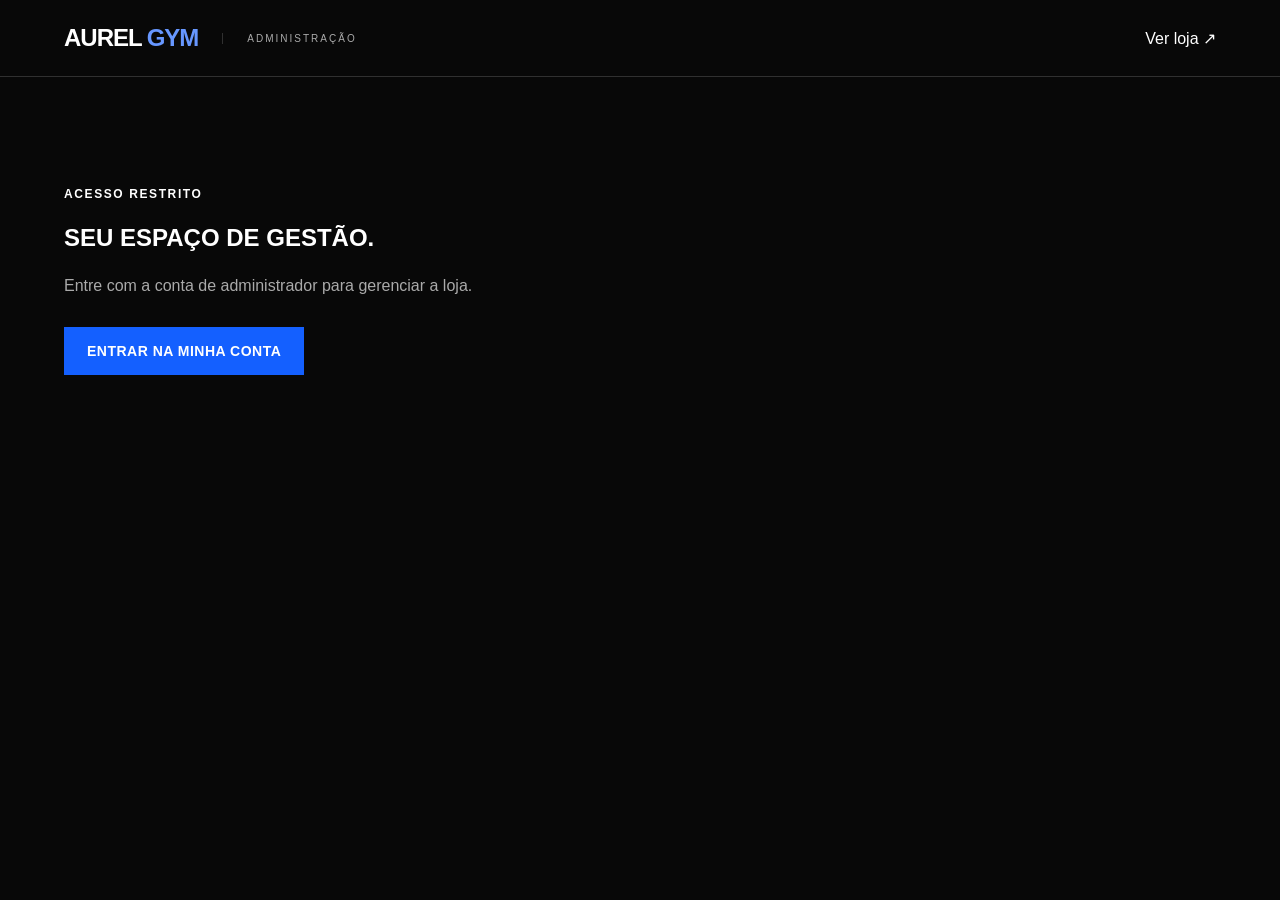
==== admin.html @ 3bc4480f "Adiciona painel administrativo protegido e melhora cadastro e recuperação de contas" ====
<!doctype html>
<html lang="pt-BR">
<head>
  <meta charset="UTF-8" />
  <meta name="viewport" content="width=device-width, initial-scale=1" />
  <meta name="robots" content="noindex,nofollow" />
  <meta name="referrer" content="same-origin" />
  <title>Administração | Aurel Gym</title>
  <link rel="stylesheet" href="common.css" />
  <link rel="stylesheet" href="admin.css" />
  <script defer src="supabase.vendor.js"></script>
  <script defer src="database.js"></script>
  <script defer src="admin.js"></script>
</head>
<body>
  <header class="admin-header">
    <a href="index.html" class="admin-brand">AUREL<span>GYM</span></a>
    <span class="admin-label">ADMINISTRAÇÃO</span>
    <a href="index.html" class="admin-store">Ver loja ↗</a>
  </header>
  <main class="admin-main">
    <section id="adminGate" class="admin-gate" aria-labelledby="gateTitle">
      <span class="eyebrow">ACESSO RESTRITO</span>
      <h1 id="gateTitle">SEU ESPAÇO DE GESTÃO.</h1>
      <p id="gateMessage" role="status">Verificando seu acesso…</p>
      <a href="login.html" class="button primary">Entrar na minha conta</a>
    </section>
    <div id="adminApp" hidden>
      <div class="admin-heading">
        <div><span class="eyebrow">PAINEL AUREL GYM</span><h1>CONTROLE DA SUA LOJA.</h1><p id="adminIdentity"></p></div>
        <button id="adminLogout" class="button secondary">Sair da conta</button>
      </div>
      <p id="adminMessage" class="admin-message" role="status" aria-live="polite"></p>
      <div class="admin-stats" aria-label="Resumo da loja">
        <article><span>Produtos ativos</span><strong id="activeCount">—</strong></article>
        <article><span>Produtos no catálogo</span><strong id="productCount">—</strong></article>
        <article><span>Categorias</span><strong id="categoryCount">—</strong></article>
        <article><span>Clientes cadastrados</span><strong id="customerCount">—</strong></article>
      </div>
      <nav class="admin-tabs" aria-label="Seções do painel">
        <button data-section="products" aria-current="page">Produtos</button>
        <button data-section="categories">Categorias</button>
        <button data-section="customers">Clientes</button>
      </nav>
      <section id="productsSection" aria-labelledby="productsTitle">
        <div class="section-heading"><div><h2 id="productsTitle">Seu catálogo</h2><p>Crie peças, atualize preços e escolha o que aparece na loja.</p></div><button id="newProduct" class="button primary">+ Adicionar produto</button></div>
        <div class="admin-filters"><label for="productSearch">Buscar produto<input id="productSearch" type="search" placeholder="Nome ou categoria" /></label><label for="productFilter">Exibir<select id="productFilter"><option value="all">Todos os produtos</option><option value="active">Ativos</option><option value="inactive">Ocultos</option></select></label><button id="refreshAdmin" class="button secondary">Atualizar</button></div>
        <div class="admin-table-wrap"><table><thead><tr><th scope="col">Produto</th><th scope="col">Categoria</th><th scope="col">Preço</th><th scope="col">Visibilidade</th><th scope="col">Ações</th></tr></thead><tbody id="productRows"></tbody></table></div>
        <p id="productsEmpty" class="admin-empty" hidden>Nenhum produto encontrado.</p>
      </section>
      <section id="categoriesSection" hidden aria-labelledby="categoriesTitle">
        <div class="section-heading"><div><h2 id="categoriesTitle">Categorias</h2><p>Organize as peças do seu catálogo.</p></div></div>
        <form id="categoryForm" class="category-form"><label for="categoryName">Nome da categoria<input id="categoryName" minlength="1" maxlength="60" required placeholder="Ex.: Acessórios" /></label><button type="submit" class="button primary">Adicionar categoria</button></form>
        <ul id="categoryList" class="category-list"></ul>
      </section>
      <section id="customersSection" hidden aria-labelledby="customersTitle">
        <div class="section-heading"><div><h2 id="customersTitle">Clientes cadastrados</h2><p>Dados de cadastro para atendimento. As senhas são protegidas pelo Supabase.</p></div></div>
        <p id="customerSummary" class="admin-note"></p>
        <div class="admin-table-wrap"><table><thead><tr><th scope="col">Nome</th><th scope="col">E-mail</th><th scope="col">Data de cadastro</th><th scope="col">Termos aceitos</th></tr></thead><tbody id="customerRows"></tbody></table></div>
        <button id="moreCustomers" class="button secondary" hidden>Carregar mais clientes</button>
      </section>
    </div>
  </main>
  <dialog id="productDialog" class="admin-dialog" aria-labelledby="productDialogTitle">
    <div class="dialog-heading"><h2 id="productDialogTitle">Adicionar produto</h2><button type="button" id="closeProduct" aria-label="Fechar edição">×</button></div>
    <form id="productForm">
      <fieldset id="productFields">
        <div class="product-grid">
          <label class="wide">Nome<input name="name" minlength="1" maxlength="120" required /></label>
          <label>Categoria<select name="category" id="editCategory" required></select></label>
          <label>Público<select name="audience"><option>Feminino</option><option>Masculino</option><option>Unissex</option></select></label>
          <label>Preço (R$)<input name="price" type="number" min="0" max="99999999.99" step="0.01" required /></label>
          <label>Etiqueta<input name="tag" maxlength="60" placeholder="Ex.: NOVO" /></label>
          <label>Cores, separadas por vírgula<input name="colors" maxlength="300" required placeholder="Preto, Branco" /></label>
          <label>Tamanhos, separados por vírgula<input name="sizes" maxlength="200" required placeholder="P, M, G, GG" /></label>
          <label class="wide">Imagem: caminho ou URL HTTPS<input name="photo" maxlength="2048" required placeholder="images/white-tee.jpg" /></label>
          <label>Posição da imagem<input name="position" maxlength="40" placeholder="50% 50%" /></label>
          <label>Zoom da imagem<input name="zoom" type="number" min="0.1" max="5" step="0.05" value="1" required /></label>
          <label class="wide">Descrição<textarea name="description" maxlength="3000" rows="4"></textarea></label>
          <label class="check-label wide"><input name="active" type="checkbox" checked />Produto visível na loja</label>
        </div>
        <div class="editor-actions"><button type="submit" class="button primary">Salvar produto</button><button type="button" id="cancelProduct" class="button secondary">Cancelar</button></div>
      </fieldset>
      <p id="productMessage" class="admin-message" role="status" aria-live="polite"></p>
    </form>
  </dialog>
</body>
</html>
---- common.css ----
/* AUREL GYM — PRETO, BRANCO E AZUL
   Estrutura e JavaScript: index.html | Estilos: index.css */
:root {
  --black: #080808;
  --surface: #131313;
  --line: #303030;
  --white: #fff;
  --muted: #aaa;
  --blue: #1460ff;
  --blue-light: #6797ff;
  --font: Arial, Helvetica, sans-serif;
}
* {
  box-sizing: border-box;
}
html {
  scroll-behavior: smooth;
  scroll-padding-top: 100px;
}
body {
  margin: 0;
  background: var(--black);
  color: var(--white);
  font: 14px var(--font);
  -webkit-font-smoothing: antialiased;
}
h1,
h2,
h3,
p {
  margin: 0;
}
a {
  color: inherit;
  text-decoration: none;
}
button,
input,
select {
  font: inherit;
}
button {
  cursor: pointer;
  color: inherit;
  background: none;
  border: 0;
}
button,
a {
  touch-action: manipulation;
  -webkit-tap-highlight-color: transparent;
}
button:disabled {
  opacity: 0.35;
  cursor: not-allowed;
}
button:focus-visible,
a:focus-visible,
input:focus-visible,
select:focus-visible {
  outline: 2px solid var(--blue-light);
  outline-offset: 4px;
}
img {
  display: block;
  width: 100%;
  height: auto;
}
svg {
  width: 21px;
  height: 21px;
  fill: none;
  stroke: currentColor;
  stroke-width: 1.6;
  stroke-linecap: round;
  stroke-linejoin: round;
  flex-shrink: 0;
}
i[data-icon] {
  display: inline-flex;
}
[hidden] {
  display: none !important;
}
.section-wrap {
  max-width: 1440px;
  margin: auto;
  padding-left: 56px;
  padding-right: 56px;
}
.skip {
  position: fixed;
  top: -80px;
  left: 12px;
  background: white;
  color: black;
  padding: 16px;
  z-index: 100;
}
.skip:focus {
  top: 10px;
}
.announcement-bar {
  display: flex;
  justify-content: center;
  align-items: center;
  gap: 15px;
  padding: 11px 16px;
  background: var(--blue);
  color: white;
  font-size: 10px;
  letter-spacing: 1.6px;
  font-weight: 700;
}
.announcement-bar span {
  opacity: 0.6;
}
.header {
  position: sticky;
  top: 0;
  z-index: 20;
  height: 88px;
  display: flex;
  justify-content: space-between;
  align-items: center;
  padding: 0 56px;
  background: #080808f5;
  border-bottom: 1px solid #292929;
  backdrop-filter: blur(15px);
}
.logo {
  font-size: 33px;
  font-weight: 900;
  font-style: italic;
  letter-spacing: -2px;
  display: flex;
  align-items: baseline;
  gap: 9px;
}
.logo:before {
  content: "";
  width: 7px;
  height: 28px;
  background: var(--blue);
  transform: skew(-15deg);
  margin-right: 3px;
}
.logo span {
  font-size: 10px;
  letter-spacing: 2px;
  font-style: normal;
}
.desktop-nav {
  display: flex;
  align-items: center;
  gap: 30px;
  font-size: 12px;
  font-weight: 700;
}
.desktop-nav a {
  padding: 17px 0;
  position: relative;
}
.desktop-nav a:hover:after,
.desktop-nav a.active:after {
  content: "";
  position: absolute;
  bottom: 4px;
  left: 0;
  right: 0;
  height: 3px;
  background: var(--blue);
}
.header-actions {
  display: flex;
  gap: 12px;
  align-items: center;
}
.icon-button {
  width: 38px;
  height: 40px;
  display: inline-flex;
  justify-content: center;
  align-items: center;
  position: relative;
  flex-shrink: 0;
}
.icon-button:hover {
  background: #252525;
}
.bag-button {
  width: auto;
  gap: 8px;
}
.bag-button > span {
  font-size: 11px;
}
.count {
  position: absolute;
  right: -2px;
  top: 0;
  background: var(--blue);
  color: white;
  border-radius: 20px;
  min-width: 15px;
  height: 15px;
  font-size: 9px;
  padding-top: 2px;
}
.mobile-only,
.mobile-nav {
  display: none;
}
.hero {
  position: relative;
  min-height: 620px;
  display: flex;
  align-items: center;
  overflow: hidden;
  isolation: isolate;
  border-bottom: 1px solid #292929;
  padding-top: 58px;
  padding-bottom: 55px;
}
.hero-copy {
  position: relative;
  z-index: 2;
  width: 60%;
  padding: 0;
}
.hero .eyebrow {
  font-size: 10px;
  letter-spacing: 2px;
  color: #c9c9c9;
}
.eyebrow {
  display: flex;
  align-items: center;
  gap: 10px;
  font-size: 9px;
  letter-spacing: 1.6px;
  font-weight: 700;
  line-height: 1.6;
}
.tiny-line {
  width: 26px;
  height: 3px;
  background: var(--blue);
}
.hero h1 {
  font-size: clamp(50px, 5.7vw, 82px);
  font-weight: 900;
  line-height: 0.99;
  letter-spacing: -3px;
  text-transform: uppercase;
  margin: 26px 0;
}
.hero h1 em {
  font-style: normal;
  color: var(--blue-light);
}
.hero-copy > p {
  color: #bbb;
  max-width: 400px;
  font-size: 14px;
  line-height: 1.8;
  margin: 22px 0 28px;
}
.hero .button {
  margin: 0;
}
.button {
  display: inline-flex;
  align-items: center;
  justify-content: center;
  gap: 28px;
  min-height: 50px;
  padding: 16px 23px;
  font-size: 11px;
  font-weight: 700;
  text-transform: uppercase;
  letter-spacing: 0.5px;
  transition:
    background 0.15s,
    transform 0.15s;
}
.primary {
  background: var(--blue);
  color: white;
}
.primary:hover {
  background: #3979ff;
  transform: translateY(-1px);
}
.button svg {
  width: 18px;
  height: 18px;
}
.hero-visual {
  position: absolute;
  z-index: -1;
  inset: 0 0 0 34%;
  height: 100%;
  background: #101c2a;
}
.hero-visual > img {
  height: 100%;
  object-fit: cover;
  object-position: 60% center;
  filter: saturate(0.7);
}
.hero-visual:after {
  content: "";
  position: absolute;
  inset: 0;
  background:
    linear-gradient(90deg, #080808 0%, #080808b3 15%, #0808081a 55%),
    linear-gradient(0deg, #08080888, transparent 65%);
}
.hero-image-note {
  position: absolute;
  right: 42px;
  bottom: 35px;
  z-index: 1;
  display: flex;
  gap: 24px;
  align-items: center;
  font-size: 10px;
  letter-spacing: 1px;
  text-transform: uppercase;
}
.round-arrow {
  display: grid;
  place-items: center;
  width: 35px;
  height: 35px;
  border: 1px solid #888;
  border-radius: 50%;
  font-size: 22px;
}
.hero-bottom {
  display: flex;
  gap: 15px;
  align-items: center;
  margin-top: 43px;
  font-size: 8px;
  letter-spacing: 1px;
  line-height: 1.6;
  color: #999;
}
.mini-mark {
  font-size: 31px;
  font-weight: bold;
  color: var(--blue-light);
  letter-spacing: -3px;
}
.hero-index {
  margin-left: 35px;
  color: #8c8c8c;
}
.values-strip {
  display: flex;
  align-items: center;
  justify-content: space-between;
  border-bottom: 1px solid #292929;
  padding-top: 25px;
  padding-bottom: 25px;
}
.values-strip span {
  display: flex;
  align-items: center;
  justify-content: center;
  gap: 13px;
  font-size: 11px;
  letter-spacing: 0.3px;
  color: #bbb;
  width: 33.33%;
  border-right: 1px solid #333;
}
.values-strip span:last-child {
  border: 0;
}
.values-strip svg {
  color: var(--blue-light);
  width: 19px;
  height: 19px;
}
.catalog {
  padding-top: 62px;
  padding-bottom: 70px;
}
.section-heading {
  display: flex;
  justify-content: space-between;
  align-items: flex-end;
  gap: 20px;
}
.section-heading .eyebrow {
  color: var(--blue-light);
}
.section-heading h2 {
  font-size: 38px;
  line-height: 1.1;
  font-weight: 900;
  letter-spacing: -1.3px;
  margin-top: 12px;
  text-transform: uppercase;
}
.collection-index {
  font-size: 9px;
  color: #8c8c8c;
  letter-spacing: 1px;
  padding-bottom: 4px;
}
.categories {
  display: flex;
  gap: 9px;
  overflow-x: auto;
  padding: 27px 1px 24px;
  scrollbar-width: thin;
}
.category {
  border: 1px solid #383838;
  padding: 12px 19px;
  display: flex;
  align-items: center;
  gap: 9px;
  white-space: nowrap;
  font-size: 11px;
  font-weight: 700;
  border-radius: 0;
}
.category span {
  font-size: 9px;
  color: #8c8c8c;
}
.category:hover {
  border-color: #777;
}
.category[aria-pressed="true"] {
  background: white;
  border-color: white;
  color: #080808;
}
.category[aria-pressed="true"] span {
  color: #555;
}
.catalog-toolbar {
  display: flex;
  align-items: center;
  justify-content: space-between;
  gap: 18px;
  padding: 15px 0;
  margin-bottom: 27px;
  border-top: 1px solid var(--line);
  border-bottom: 1px solid var(--line);
}
.search-field {
  display: flex;
  align-items: center;
  gap: 12px;
  color: #999;
  max-width: 440px;
  flex: 1;
}
.search-field svg {
  width: 19px;
}
.search-field input {
  background: transparent;
  border: 0;
  padding: 10px 3px;
  color: white;
  min-width: 0;
  width: 100%;
  font-size: 12px;
}
.search-field input::placeholder {
  color: #999;
}
.sort-label {
  display: flex;
  align-items: center;
  gap: 8px;
  font-size: 11px;
}
.sort-label > span {
  color: #aaa;
}
.sort-label select {
  background: #080808;
  border: 0;
  color: #fff;
  max-width: 165px;
  padding: 9px;
  cursor: pointer;
}
.filter-mobile {
  display: none;
}
.catalog-layout {
  display: grid;
  grid-template-columns: 185px 1fr;
  gap: 30px;
}
.filter-heading {
  display: flex;
  align-items: center;
  justify-content: space-between;
  margin-bottom: 24px;
}
.filter-heading h3 {
  font-size: 14px;
  font-weight: 700;
  text-transform: uppercase;
  letter-spacing: 0.5px;
}
.text-button {
  font-size: 10px;
  color: #a8a8a8;
  text-decoration: underline;
  text-underline-offset: 4px;
  padding: 6px 0;
}
.filter-panel fieldset {
  margin: 0 0 24px;
  padding: 0 0 22px;
  border: 0;
  border-bottom: 1px solid #303030;
  min-width: 0;
}
.filter-panel legend {
  font-size: 11px;
  font-weight: bold;
  padding: 0;
  margin-bottom: 15px;
}
.check-list {
  display: grid;
  gap: 10px;
}
.checkbox-label {
  display: flex;
  gap: 9px;
  align-items: center;
  min-height: 25px;
  color: #aaa;
  font-size: 11px;
  cursor: pointer;
}
.checkbox-label input {
  accent-color: var(--blue);
  width: 15px;
  height: 15px;
  margin: 0;
  cursor: pointer;
}
.checkbox-label span:last-child {
  margin-left: auto;
  font-size: 9px;
  color: #888;
}
.size-filters {
  display: flex;
  flex-wrap: wrap;
  gap: 6px;
}
.size-button {
  border: 1px solid #474747;
  min-width: 32px;
  height: 34px;
  display: grid;
  place-items: center;
  font-size: 10px;
}
.size-button[aria-pressed="true"] {
  background: var(--blue);
  color: white;
  border-color: var(--blue);
}
.color-filters {
  display: grid;
  grid-template-columns: 1fr 1fr;
  gap: 10px;
}
.color-filter {
  display: flex;
  align-items: center;
  gap: 8px;
  font-size: 10px;
  min-height: 27px;
  color: #bbb;
  padding: 2px;
  text-align: left;
}
.swatch {
  width: 16px;
  height: 16px;
  display: inline-block;
  background: var(--swatch);
  border: 1px solid #ffffff66;
  border-radius: 50%;
  flex-shrink: 0;
}
.color-filter[aria-pressed="true"] .swatch {
  outline: 2px solid var(--blue-light);
  outline-offset: 3px;
}
.price-label {
  display: flex;
  justify-content: space-between;
  font-size: 10px;
  color: #a8a8a8;
  margin-bottom: 10px;
}
.price-label output {
  color: white;
}
input[type="range"] {
  width: 100%;
  height: 18px;
  margin: 0;
  accent-color: var(--blue);
  cursor: pointer;
}
.saved-filter svg {
  width: 16px;
  height: 16px;
  margin-left: auto;
}
.results-meta {
  display: flex;
  align-items: center;
  justify-content: space-between;
  gap: 12px;
  margin-bottom: 18px;
  min-height: 24px;
}
.results-meta p {
  color: #aaa;
  font-size: 11px;
}
.results-meta strong {
  color: white;
}
.collection-label {
  font-size: 8px;
  letter-spacing: 1px;
  color: #858585;
}
.active-filters {
  display: flex;
  gap: 7px;
  flex-wrap: wrap;
}
.active-filters:not(:empty) {
  margin-bottom: 18px;
}
.active-chip {
  display: flex;
  gap: 8px;
  align-items: center;
  background: #16213c;
  border: 1px solid #254476;
  color: #c1d6ff;
  padding: 7px 10px;
  font-size: 10px;
}
.active-chip svg {
  width: 12px;
  height: 12px;
}
.product-grid {
  display: grid;
  grid-template-columns: repeat(3, minmax(0, 1fr));
  gap: 31px 18px;
}
.product-card {
  position: relative;
  min-width: 0;
}
.product-art {
  position: relative;
  overflow: hidden;
  aspect-ratio: 3/4;
  background: #171717;
}
.product-image-button {
  display: block;
  width: 100%;
  height: 100%;
  padding: 0;
  overflow: hidden;
}
.product-art img {
  width: 100%;
  height: 100%;
  object-fit: cover;
  object-position: var(--position, center);
  transition: transform 0.35s ease;
  transform: scale(var(--zoom, 1));
}
.product-art:hover img {
  transform: scale(calc(var(--zoom, 1) + 0.035));
}
.product-badge {
  position: absolute;
  top: 12px;
  left: 12px;
  font-size: 8px;
  font-weight: 700;
  letter-spacing: 0.6px;
  color: #111;
  background: white;
  padding: 7px 9px;
  pointer-events: none;
}
.product-favorite {
  position: absolute;
  right: 8px;
  top: 7px;
  background: #111111a8;
  width: 33px;
  height: 33px;
  border-radius: 50%;
}
.product-favorite svg {
  width: 17px;
  height: 17px;
}
.product-favorite[aria-pressed="true"] svg {
  fill: var(--blue-light);
  stroke: var(--blue-light);
}
.quick-view {
  position: absolute;
  bottom: 10px;
  left: 10px;
  right: 10px;
  padding: 12px;
  background: #101010eb;
  color: white;
  font-size: 10px;
  display: flex;
  justify-content: center;
  align-items: center;
  gap: 12px;
  text-transform: uppercase;
  letter-spacing: 0.5px;
  opacity: 0;
  transform: translateY(6px);
  transition: 0.18s;
}
.quick-view svg {
  width: 13px;
  height: 13px;
}
.product-art:hover .quick-view,
.product-art:focus-within .quick-view {
  opacity: 1;
  transform: none;
}
.product-info {
  padding-top: 15px;
}
.product-type {
  color: #999;
  font-size: 9px;
  margin-bottom: 6px;
}
.product-name {
  font-size: 13px;
  text-align: left;
  padding: 0;
  line-height: 1.5;
  font-weight: 600;
}
.product-name:hover {
  text-decoration: underline;
  text-underline-offset: 4px;
}
.price {
  font-size: 13px;
  font-weight: 700;
  color: white;
  margin-top: 8px;
}
.product-swatches {
  display: flex;
  gap: 6px;
  align-items: center;
  margin-top: 12px;
}
.product-swatches button {
  padding: 3px;
  border: 1px solid transparent;
  border-radius: 50%;
  display: grid;
  place-items: center;
}
.product-swatches button.selected {
  border-color: #888;
}
.product-swatches .swatch {
  width: 11px;
  height: 11px;
}
.product-swatches > span {
  font-size: 9px;
  color: #888;
  margin-left: 4px;
}
.empty-state {
  text-align: center;
  padding: 65px 10px;
}
.empty-state > svg {
  width: 32px;
  height: 32px;
  color: var(--blue-light);
  margin-bottom: 16px;
}
.empty-state h3 {
  font-size: 24px;
}
.empty-state p {
  font-size: 12px;
  color: #aaa;
  margin: 16px 0 24px;
}
.brand-section {
  display: grid;
  grid-template-columns: 1fr 1fr;
  padding-bottom: 65px;
}
.brand-photo {
  min-height: 370px;
  overflow: hidden;
}
.brand-photo img {
  width: 100%;
  height: 100%;
  object-fit: cover;
  object-position: 50% 50%;
  filter: grayscale(1);
}
.brand-copy {
  position: relative;
  background: var(--blue);
  padding: 45px;
  overflow: hidden;
}
.brand-copy .eyebrow {
  font-size: 9px;
  color: #d2e0ff;
}
.brand-copy h2 {
  position: relative;
  z-index: 1;
  font-size: 37px;
  line-height: 1.1;
  letter-spacing: -1px;
  text-transform: uppercase;
  font-weight: 900;
  margin: 22px 0;
}
.brand-copy h2 em {
  font-style: normal;
  color: white;
}
.brand-copy p {
  position: relative;
  z-index: 1;
  font-size: 12px;
  line-height: 1.9;
  color: #d9e5ff;
  max-width: 330px;
  margin-bottom: 24px;
}
.underlined-link {
  position: relative;
  z-index: 1;
  display: inline-flex;
  gap: 22px;
  align-items: center;
  padding-bottom: 9px;
  border-bottom: 1px solid #c0d3ff;
  font-size: 11px;
  font-weight: 700;
}
.underlined-link svg {
  width: 17px;
}
.brand-watermark {
  font-size: 128px;
  font-weight: 900;
  letter-spacing: -9px;
  position: absolute;
  right: 15px;
  bottom: -37px;
  color: #ffffff10;
}
.footer {
  border-top: 1px solid var(--line);
  padding-top: 35px;
  padding-bottom: 24px;
}
.footer-top {
  display: flex;
  align-items: center;
  gap: 35px;
  border-bottom: 1px solid var(--line);
  padding-bottom: 30px;
}
.footer-top p {
  font-size: 11px;
  color: #999;
}
.back-top {
  margin-left: auto;
  display: flex;
  gap: 18px;
  font-size: 10px;
  color: #aaa;
}
.footer-bottom {
  display: flex;
  justify-content: space-between;
  align-items: center;
  gap: 15px;
  padding-top: 20px;
  font-size: 9px;
  color: #888;
}
.footer-bottom > div {
  display: flex;
  gap: 20px;
}
.footer-bottom .text-button {
  font-size: 9px;
  text-decoration: none;
}
/* Painéis, detalhes do produto e sacola */
dialog {
  padding: 0;
  border: 1px solid #333;
  background: #121212;
  color: white;
  max-height: 90dvh;
  box-shadow: 0 24px 100px #000a;
}
dialog::backdrop {
  background: #000b;
  backdrop-filter: blur(3px);
}
body:has(dialog[open]) {
  overflow: hidden;
}
.dialog-top {
  display: flex;
  align-items: center;
  justify-content: space-between;
  gap: 16px;
  padding: 25px 27px;
  border-bottom: 1px solid #303030;
}
.dialog-top h2 {
  font-size: 25px;
  letter-spacing: -0.7px;
}
.dialog-top .eyebrow {
  font-size: 8px;
  color: var(--blue-light);
  margin-bottom: 6px;
}
.product-dialog {
  width: 850px;
  max-width: calc(100% - 32px);
  overflow: auto;
}
.product-detail {
  display: grid;
  grid-template-columns: 1fr 1fr;
}
.detail-image {
  position: relative;
  background: #1b1b1b;
  overflow: hidden;
  min-height: 490px;
}
.detail-image img {
  width: 100%;
  height: 100%;
  object-fit: cover;
  position: absolute;
  inset: 0;
  object-position: var(--position, center);
  transform: scale(var(--zoom, 1));
}
.detail-body {
  padding: 45px 34px 28px;
  position: relative;
}
.detail-close {
  position: absolute;
  right: 12px;
  top: 8px;
}
.detail-body .eyebrow {
  font-size: 8px;
  color: var(--blue-light);
}
.detail-body h2 {
  font-size: 29px;
  line-height: 1.15;
  margin: 15px 0;
  letter-spacing: -0.7px;
}
.detail-price {
  font-size: 22px;
  margin-bottom: 20px;
  font-weight: bold;
}
.detail-description {
  font-size: 12px;
  color: #aaa;
  line-height: 1.8;
  margin-bottom: 21px;
}
.detail-label {
  font-size: 11px;
  margin-bottom: 12px;
}
.detail-colors {
  display: flex;
  gap: 8px;
  margin-bottom: 24px;
}
.detail-colors button {
  border: 1px solid transparent;
  padding: 4px;
  border-radius: 50%;
  display: flex;
}
.detail-colors button.selected {
  border-color: var(--blue-light);
}
.detail-colors .swatch {
  width: 21px;
  height: 21px;
}
.detail-sizes {
  display: flex;
  gap: 8px;
  margin-bottom: 8px;
}
.detail-sizes button {
  width: 38px;
  height: 38px;
}
.size-helper {
  min-height: 21px;
  font-size: 10px;
  color: #aaa;
}
.size-helper.error {
  color: #abcaff;
  font-weight: bold;
}
.detail-body .button {
  width: 100%;
  gap: 15px;
  margin-top: 17px;
}
.cart-dialog,
.filter-dialog {
  margin: 0 0 0 auto;
  width: 440px;
  max-width: 100%;
  height: 100dvh;
  max-height: 100dvh;
}
.cart-item {
  display: grid;
  grid-template-columns: 86px 1fr auto;
  gap: 13px;
  margin: 0 25px;
  padding: 20px 0;
  border-bottom: 1px solid #333;
}
.cart-item img {
  width: 86px;
  height: 105px;
  object-fit: cover;
  background: #222;
}
.cart-item h3 {
  font-size: 12px;
  font-weight: 600;
  margin: 6px 0;
}
.cart-item p {
  font-size: 10px;
  color: #aaa;
  line-height: 1.7;
}
.cart-item .price {
  color: #fff;
  margin: 8px 0;
}
.cart-item .icon-button {
  width: 26px;
  height: 26px;
}
.cart-item .icon-button svg {
  width: 15px;
  height: 15px;
}
.quantity {
  display: inline-flex;
  align-items: center;
  gap: 7px;
  border: 1px solid #555;
  height: 28px;
  margin-top: 6px;
}
.quantity button {
  width: 26px;
  height: 26px;
}
.quantity span {
  font-size: 10px;
}
.cart-empty {
  padding: 70px 28px;
  text-align: center;
  color: #aaa;
}
.cart-empty svg {
  width: 35px;
  height: 35px;
  color: var(--blue-light);
  margin-bottom: 20px;
}
.cart-empty h3 {
  color: white;
  font-size: 22px;
  margin-bottom: 14px;
}
.cart-empty p {
  font-size: 12px;
  line-height: 1.8;
}
.cart-empty .button {
  margin-top: 25px;
}
#cartSummary {
  padding: 24px 25px;
}
#cartSummary .cart-total {
  display: flex;
  justify-content: space-between;
  margin-bottom: 20px;
}
#cartSummary .button {
  width: 100%;
}
#cartSummary p {
  font-size: 10px;
  line-height: 1.8;
  color: #aaa;
  margin-top: 15px;
}
.info-dialog {
  width: 500px;
  max-width: calc(100% - 32px);
  padding: 40px 35px;
}
.info-close {
  position: absolute;
  top: 8px;
  right: 8px;
}
.info-dialog h2 {
  font-size: 26px;
  margin: 10px 0 20px;
}
.info-dialog p {
  font-size: 12px;
  line-height: 1.8;
  color: #aaa;
  margin-top: 12px;
}
.info-dialog a {
  color: #9bbcff;
  text-decoration: underline;
}
.info-dialog .eyebrow {
  color: var(--blue-light);
}
.toast {
  position: fixed;
  z-index: 100;
  left: 50%;
  bottom: 24px;
  transform: translate(-50%, 15px);
  background: var(--blue);
  color: white;
  padding: 15px 24px;
  font-size: 12px;
  opacity: 0;
  pointer-events: none;
  transition: 0.2s;
  max-width: calc(100% - 30px);
  width: max-content;
  text-align: center;
}
.toast.visible {
  opacity: 1;
  transform: translate(-50%, 0);
}
.filter-dialog {
  width: 360px;
}
#mobileFilterSlot {
  padding: 22px 27px;
}
.filter-apply {
  margin: 0 27px 25px;
  width: calc(100% - 54px);
}
@media (min-width: 1500px) {
  .header {
    padding-left: calc((100vw - 1328px) / 2);
    padding-right: calc((100vw - 1328px) / 2);
  }
}
@media (max-width: 1100px) {
  .section-wrap {
    padding-left: 32px;
    padding-right: 32px;
  }
  .header {
    padding: 0 32px;
  }
  .desktop-nav {
    gap: 23px;
  }
  .header-actions {
    gap: 6px;
  }
  .hero {
    min-height: 540px;
  }
  .hero h1 {
    font-size: 64px;
  }
  .catalog-layout {
    grid-template-columns: 160px 1fr;
    gap: 25px;
  }
  .product-grid {
    gap: 29px 14px;
  }
  .brand-copy {
    padding: 35px 30px;
  }
  .brand-copy h2 {
    font-size: 31px;
  }
}
@media (max-width: 850px) {
  .section-wrap {
    padding-left: 24px;
    padding-right: 24px;
  }
  .header {
    height: 78px;
    padding: 0 24px;
  }
  .logo {
    font-size: 29px;
  }
  .logo:before {
    height: 24px;
  }
  .desktop-nav {
    gap: 18px;
    font-size: 11px;
  }
  .hero h1 {
    font-size: 51px;
    letter-spacing: -2px;
  }
  .hero-copy {
    width: 64%;
  }
  .hero-copy > p {
    font-size: 12px;
  }
  .hero-visual {
    left: 27%;
  }
  .hero-index {
    display: none;
  }
  .hero-image-note {
    right: 24px;
    font-size: 8px;
  }
  .hero .eyebrow {
    font-size: 8px;
  }
  .catalog {
    padding-top: 47px;
  }
  .section-heading h2 {
    font-size: 30px;
  }
  .collection-index {
    display: none;
  }
  .catalog-layout {
    grid-template-columns: 1fr;
  }
  .filter-slot {
    display: none;
  }
  .filter-mobile {
    display: flex;
    align-items: center;
    gap: 7px;
    border: 1px solid #555;
    padding: 10px 13px;
    font-size: 11px;
    white-space: nowrap;
  }
  .filter-mobile svg {
    width: 17px;
    height: 17px;
  }
  .filter-mobile span:empty {
    display: none;
  }
  .sort-label > span {
    display: none;
  }
  .quick-view {
    opacity: 1;
    transform: none;
  }
  .brand-copy h2 {
    font-size: 26px;
  }
  .brand-copy {
    padding: 31px 25px;
  }
  .brand-photo {
    min-height: 340px;
  }
  .values-strip span {
    font-size: 10px;
  }
  .values-strip svg {
    width: 17px;
    height: 17px;
  }
}
@media (max-width: 600px) {
  html {
    scroll-padding-top: 80px;
  }
  .section-wrap {
    padding-left: 18px;
    padding-right: 18px;
  }
  .announcement-bar {
    font-size: 7px;
    letter-spacing: 1px;
    gap: 8px;
    padding: 9px 10px;
  }
  .header {
    height: 72px;
    padding: 0 17px;
  }
  .logo {
    font-size: 28px;
    gap: 6px;
  }
  .logo:before {
    width: 5px;
    height: 23px;
    margin-right: 2px;
  }
  .logo span {
    font-size: 8px;
    letter-spacing: 1.5px;
  }
  .desktop-nav {
    display: none;
  }
  .header-actions {
    gap: 3px;
  }
  .icon-button {
    width: 33px;
    height: 38px;
  }
  .icon-button svg {
    width: 19px;
    height: 19px;
  }
  .bag-button {
    width: 37px;
    gap: 4px;
  }
  .mobile-only {
    display: inline-flex;
  }
  .mobile-nav:not([hidden]) {
    position: absolute;
    top: 72px;
    left: 0;
    right: 0;
    background: #121212;
    border-bottom: 1px solid #333;
    display: grid;
    padding: 12px 24px 23px;
  }
  .mobile-nav a {
    padding: 14px 0;
    font-size: 13px;
  }
  .hero {
    min-height: 630px;
    align-items: flex-end;
    padding: 0 22px 31px;
  }
  .hero-copy {
    width: 100%;
  }
  .hero-visual {
    inset: 0;
    height: 100%;
    opacity: 0.95;
  }
  .hero-visual > img {
    object-position: 65% center;
  }
  .hero-visual:after {
    background: linear-gradient(
      0deg,
      #080808 0%,
      #080808c9 43%,
      #0808080a 100%
    );
  }
  .hero h1 {
    font-size: clamp(44px, 12vw, 66px);
    letter-spacing: -2px;
    margin: 18px 0;
  }
  .hero .eyebrow {
    font-size: 8px;
    letter-spacing: 1.4px;
  }
  .hero-copy > p {
    font-size: 12px;
    max-width: 295px;
    margin: 17px 0 23px;
    color: #d0d0d0;
  }
  .hero .button {
    min-height: 48px;
    font-size: 10px;
    padding: 15px 20px;
    gap: 29px;
  }
  .hero-bottom,
  .hero-image-note {
    display: none;
  }
  .values-strip {
    padding: 20px 12px;
  }
  .values-strip span {
    font-size: 8px;
    flex-direction: column;
    gap: 8px;
    text-align: center;
    line-height: 1.5;
  }
  .values-strip svg {
    width: 18px;
    height: 18px;
  }
  .catalog {
    padding-top: 36px;
    padding-bottom: 40px;
  }
  .section-heading .eyebrow {
    font-size: 8px;
    letter-spacing: 1px;
  }
  .section-heading h2 {
    font-size: 28px;
    max-width: 300px;
    line-height: 1.1;
    margin-top: 10px;
  }
  .categories {
    gap: 7px;
    padding-top: 21px;
    padding-bottom: 21px;
    margin-right: -18px;
    padding-right: 18px;
  }
  .category {
    font-size: 10px;
    padding: 11px 14px;
  }
  .catalog-toolbar {
    display: grid;
    grid-template-columns: 1fr 1fr;
    gap: 12px;
    padding: 9px 0 12px;
    margin-bottom: 17px;
  }
  .search-field {
    grid-column: 1/-1;
    max-width: 100%;
    padding-bottom: 7px;
    border-bottom: 1px solid #292929;
  }
  .search-field input {
    font-size: 12px;
    padding: 10px 3px;
  }
  .filter-mobile {
    width: max-content;
    font-size: 11px;
    padding: 9px 12px;
  }
  .sort-label {
    justify-content: flex-end;
    font-size: 11px;
  }
  .sort-label select {
    max-width: 160px;
    padding-right: 2px;
  }
  .results-meta {
    margin-bottom: 14px;
  }
  .results-meta p {
    font-size: 10px;
  }
  .collection-label {
    font-size: 7px;
  }
  .product-grid {
    grid-template-columns: repeat(2, minmax(0, 1fr));
    gap: 25px 12px;
  }
  .product-art {
    aspect-ratio: 3/4;
  }
  .product-badge {
    font-size: 6px;
    top: 9px;
    left: 9px;
    padding: 6px;
  }
  .product-favorite {
    width: 27px;
    height: 28px;
    top: 4px;
    right: 4px;
  }
  .product-favorite svg {
    width: 14px;
    height: 14px;
  }
  .quick-view {
    font-size: 8px;
    padding: 10px;
    left: 8px;
    right: 8px;
    bottom: 8px;
  }
  .product-info {
    padding-top: 11px;
  }
  .product-name {
    font-size: 12px;
    line-height: 1.5;
  }
  .product-type {
    font-size: 8px;
    margin-bottom: 5px;
  }
  .price {
    font-size: 12px;
    margin-top: 6px;
  }
  .product-swatches {
    gap: 5px;
    margin-top: 9px;
  }
  .product-swatches > span {
    font-size: 8px;
  }
  .brand-section {
    grid-template-columns: 1fr;
    padding-bottom: 35px;
  }
  .brand-photo {
    height: 250px;
    min-height: 0;
  }
  .brand-copy {
    padding: 32px 26px 37px;
  }
  .brand-copy h2 {
    font-size: 29px;
    margin: 18px 0;
  }
  .brand-copy p {
    max-width: 100%;
    font-size: 11px;
  }
  .brand-copy .eyebrow {
    font-size: 8px;
  }
  .brand-watermark {
    font-size: 123px;
  }
  .footer {
    padding-top: 26px;
    padding-bottom: 23px;
  }
  .footer-top {
    flex-wrap: wrap;
    gap: 12px;
    padding-bottom: 21px;
  }
  .footer-top p {
    order: 3;
    flex-basis: 100%;
    font-size: 9px;
  }
  .back-top {
    font-size: 9px;
  }
  .footer-bottom {
    flex-direction: column;
    align-items: flex-start;
    gap: 12px;
    font-size: 8px;
  }
  .footer-bottom .text-button {
    font-size: 8px;
  }
  .product-dialog {
    max-width: calc(100% - 20px);
    max-height: 94dvh;
  }
  .product-detail {
    grid-template-columns: 1fr;
  }
  .detail-image {
    height: 290px;
    min-height: 0;
  }
  .detail-body {
    padding: 24px;
  }
  .detail-close {
    position: fixed;
    right: 20px;
    top: calc(3dvh + 10px);
    z-index: 2;
    background: #111d;
  }
  .detail-body h2 {
    font-size: 25px;
    margin: 11px 0;
  }
  .detail-price {
    font-size: 21px;
    margin-bottom: 13px;
  }
  .detail-description {
    font-size: 11px;
    margin-bottom: 16px;
  }
  .detail-colors {
    margin-bottom: 18px;
  }
  .detail-label {
    margin-bottom: 10px;
  }
  .detail-body .button {
    margin-top: 12px;
  }
  .info-dialog {
    padding: 35px 25px;
  }
  .info-dialog h2 {
    font-size: 24px;
  }
  .dialog-top {
    padding: 22px;
  }
  .cart-item {
    margin: 0 20px;
    grid-template-columns: 75px 1fr auto;
  }
  .cart-item img {
    width: 75px;
    height: 94px;
  }
  .filter-dialog .size-button {
    min-width: 43px;
    height: 39px;
  }
  .filter-dialog .color-filter {
    min-height: 30px;
  }
  .filter-dialog .checkbox-label {
    min-height: 29px;
  }
  .filter-apply {
    position: sticky;
    bottom: 0;
    box-shadow: 0 0 0 12px #121212;
  }
  .empty-state {
    padding: 45px 5px;
  }
  .empty-state p {
    font-size: 11px;
  }
  .toast {
    bottom: 16px;
    font-size: 11px;
  }
}
@media (prefers-reduced-motion: reduce) {
  html {
    scroll-behavior: auto;
  }
  *,
  *:before,
  *:after {
    transition: none !important;
    animation: none !important;
  }
}

/* Navegação, conta e páginas de apoio — setembro de 2026. */
:root {
  color-scheme: dark;
}
body {
  font-size: 16px;
}
.visually-hidden {
  position: absolute;
  width: 1px;
  height: 1px;
  padding: 0;
  overflow: hidden;
  clip: rect(0, 0, 0, 0);
  white-space: nowrap;
  border: 0;
}
.desktop-nav {
  gap: 24px;
  font-size: 14px;
}
.desktop-nav [aria-current="page"]::after {
  content: "";
  position: absolute;
  left: 0;
  right: 0;
  bottom: 4px;
  height: 3px;
  background: var(--blue);
}
.icon-button {
  min-width: 42px;
  min-height: 44px;
}
.account-link.is-signed-in::after {
  content: "";
  position: absolute;
  right: 6px;
  top: 5px;
  width: 7px;
  height: 7px;
  background: var(--blue-light);
  border-radius: 50%;
}
.home-search {
  display: flex;
  align-items: center;
  gap: 28px;
  padding-top: 18px;
  padding-bottom: 18px;
  border-bottom: 1px solid var(--line);
}
.home-search > label {
  font-size: 12px;
  font-weight: 700;
  letter-spacing: 1.3px;
  max-width: 240px;
  line-height: 1.5;
}
.home-search > div {
  flex: 1;
  display: flex;
  align-items: center;
  gap: 14px;
  background: #171717;
  padding-left: 18px;
  border: 1px solid #343434;
}
.home-search input {
  flex: 1;
  min-width: 0;
  padding: 14px 0;
  background: transparent;
  color: white;
  border: 0;
  font-size: 16px;
}
.home-search button {
  display: flex;
  align-items: center;
  gap: 16px;
  align-self: stretch;
  background: var(--blue);
  padding: 12px 22px;
  font-weight: 700;
}
.home-search button:hover,
.search-submit:hover {
  background: #034ee4;
}
.hero-copy > p,
.brand-copy p {
  font-size: 16px;
  line-height: 1.65;
}
.button {
  font-size: 14px;
  min-height: 48px;
}
.eyebrow {
  font-size: 12px;
  line-height: 1.6;
}
.category,
.filter-mobile,
.checkbox-label,
.color-filter,
.size-button,
.sort-label {
  font-size: 14px;
}
.product-type,
.product-swatches > span,
.product-badge {
  font-size: 12px;
}
.product-name,
.price {
  font-size: 16px;
}
.product-info h3 {
  line-height: 1.4;
}
.quick-view,
.active-chip,
.text-button,
.results-meta,
.detail-label,
.size-helper {
  font-size: 14px;
}
.search-field input {
  font-size: 16px;
}
.detail-description,
.cart-summary p,
.empty-state p,
.info-dialog p {
  font-size: 16px;
  line-height: 1.7;
}
.footer-columns {
  display: grid;
  grid-template-columns: 1.5fr 1fr 1fr 1fr;
  gap: 35px;
  padding: 36px 0 42px;
}
.footer-columns h2 {
  font-size: 27px;
  letter-spacing: -0.8px;
  margin-bottom: 14px;
}
.footer-columns p {
  font-size: 14px;
  line-height: 1.8;
  color: #aaa;
}
.footer-columns nav {
  display: flex;
  flex-direction: column;
  align-items: flex-start;
  gap: 14px;
}
.footer-columns h3 {
  font-size: 14px;
  margin-bottom: 7px;
}
.footer-columns a,
.footer-columns .text-button {
  font-size: 14px;
  color: #aaa;
  text-align: left;
  padding: 0;
  line-height: 1.6;
}
.footer-columns a:hover,
.footer-columns .text-button:hover {
  color: white;
  text-decoration: underline;
  text-underline-offset: 4px;
}
.footer-bottom,
.footer-bottom .text-button,
.back-top,
.footer-top p {
  font-size: 12px;
}
.footer-bottom {
  border-top: 1px solid var(--line);
  padding-top: 20px;
}
.page-search .catalog {
  padding-top: 48px;
  min-height: 65vh;
}
.page-search .section-heading {
  margin-bottom: 24px;
}
.page-search h1 {
  margin-top: 10px;
  font-size: clamp(30px, 4vw, 54px);
  letter-spacing: -1.7px;
  line-height: 1.03;
}
.page-subtitle {
  margin-top: 16px;
  color: #aaa;
  font-size: 16px;
  line-height: 1.6;
  overflow-wrap: anywhere;
}
.search-suggestions {
  display: flex;
  flex-wrap: wrap;
  align-items: center;
  gap: 10px;
  margin: 0 0 26px;
  font-size: 14px;
}
.search-suggestions > span {
  color: #aaa;
  margin-right: 4px;
}
.search-suggestions button {
  padding: 8px 14px;
  border: 1px solid #3d3d3d;
  border-radius: 24px;
}
.search-suggestions button:hover {
  border-color: var(--blue-light);
  color: var(--blue-light);
}
.page-search .catalog-toolbar {
  flex-wrap: wrap;
}
.search-form {
  max-width: none;
  flex-basis: 100%;
  background: #161616;
  border: 1px solid #424242;
  padding-left: 18px;
  gap: 10px;
  order: -1;
}
.search-form:focus-within {
  border-color: var(--blue-light);
  box-shadow: 0 0 0 1px var(--blue-light);
}
.search-form input {
  padding: 19px 0;
  flex: 1;
}
.search-submit {
  align-self: stretch;
  padding: 0 30px;
  background: var(--blue);
  color: white;
  font-size: 16px;
  font-weight: 700;
}
.search-form .icon-button {
  color: #aaa;
}
.page-search .sort-label {
  margin-left: auto;
}
.breadcrumb {
  display: flex;
  gap: 12px;
  align-items: center;
  font-size: 14px;
  color: #aaa;
  padding: 28px 0;
}
.breadcrumb a:hover {
  color: white;
}
.breadcrumb [aria-current] {
  color: white;
}
.account-main {
  padding-bottom: 64px;
}
.auth-layout {
  display: grid;
  grid-template-columns: 1fr 1fr;
  border: 1px solid var(--line);
  min-height: 660px;
}
.auth-story {
  position: relative;
  isolation: isolate;
  min-width: 0;
  min-height: 650px;
  overflow: hidden;
  background: #111;
}
.auth-story > img {
  position: absolute;
  z-index: -2;
  inset: 0;
  width: 100%;
  height: 100%;
  object-fit: cover;
  object-position: 45% center;
  filter: brightness(0.64);
}
.auth-story::after {
  content: "";
  position: absolute;
  inset: 0;
  z-index: -1;
  background: linear-gradient(0deg, #07090ef5 1%, #07090e30 90%);
}
.auth-story > div {
  position: absolute;
  inset: auto 42px 42px;
}
.auth-story h1 {
  font-size: clamp(42px, 5vw, 74px);
  line-height: 0.96;
  letter-spacing: -2px;
  margin: 25px 0;
}
.auth-story h1 em {
  font-style: normal;
  color: var(--blue-light);
}
.auth-story p {
  line-height: 1.6;
  color: #d0d0d0;
  margin-bottom: 26px;
}
.auth-story .underlined-link {
  font-size: 14px;
}
.auth-panel {
  padding: clamp(28px, 4.2vw, 64px);
  background: #121212;
  min-width: 0;
}
.auth-panel h2 {
  font-size: clamp(28px, 3vw, 40px);
  letter-spacing: -1.2px;
  line-height: 1.05;
  margin: 15px 0;
  max-width: 400px;
}
.auth-subtitle {
  color: #b1b1b1;
  font-size: 16px;
  line-height: 1.6;
  overflow-wrap: anywhere;
}
.auth-tabs {
  display: grid;
  grid-template-columns: 1fr 1fr;
  border-bottom: 1px solid #414141;
  margin: 28px 0;
}
.auth-tabs button {
  color: #aaa;
  padding: 14px 12px;
  font-weight: 700;
  border-bottom: 3px solid transparent;
}
.auth-tabs [aria-selected="true"] {
  color: white;
  border-color: var(--blue);
}
#authFields {
  border: 0;
  margin: 0;
  padding: 0;
  min-width: 0;
}
.form-field {
  margin-bottom: 20px;
}
.form-field label {
  font-size: 14px;
  display: block;
  margin-bottom: 9px;
  font-weight: 700;
}
.form-field input {
  padding: 14px 16px;
  width: 100%;
  min-height: 50px;
  border: 1px solid #505050;
  background: #0c0c0c;
  color: white;
  font-size: 16px;
  border-radius: 0;
}
.form-field input:focus {
  border-color: var(--blue-light);
}
.form-field input::placeholder {
  color: #929292;
}
.form-field small {
  display: block;
  color: #aaa;
  font-size: 12px;
  margin-top: 9px;
  line-height: 1.5;
}
.password-wrap {
  position: relative;
}
.password-wrap input {
  padding-right: 85px;
}
.password-wrap button {
  position: absolute;
  right: 8px;
  top: 4px;
  bottom: 4px;
  padding: 0 10px;
  font-size: 12px;
  color: #bfcff4;
}
.terms-consent {
  display: flex;
  align-items: flex-start;
  gap: 10px;
  font-size: 14px;
  line-height: 1.55;
  color: #c0c0c0;
  margin: 22px 0;
}
.terms-consent input {
  width: 18px;
  height: 18px;
  margin: 2px 0 0;
  flex-shrink: 0;
  accent-color: var(--blue);
}
.terms-consent a {
  color: white;
  text-decoration: underline;
  text-underline-offset: 3px;
}
.auth-submit {
  width: 100%;
  justify-content: center;
  margin-top: 8px;
}
.form-message {
  font-size: 14px;
  line-height: 1.6;
  margin-top: 15px;
  color: #b8cdfb;
  overflow-wrap: anywhere;
}
.form-message:empty {
  display: none;
}
.form-message.is-error {
  color: #ffa4a4;
}
.guest-link {
  display: flex;
  justify-content: center;
  gap: 15px;
  font-size: 14px;
  padding: 20px 0 0;
  color: #ccc;
}
.guest-link:hover {
  color: white;
}
.profile-avatar {
  display: flex;
  width: 66px;
  height: 66px;
  align-items: center;
  justify-content: center;
  background: var(--blue);
  color: white;
  margin: 28px 0 22px;
  font-size: 27px;
  font-weight: 700;
  border-radius: 50%;
}
.profile-name {
  margin-top: 20px;
  font-size: 21px;
  font-weight: 700;
  overflow-wrap: anywhere;
}
.profile-choices {
  display: grid;
  margin: 28px 0;
  border-top: 1px solid #393939;
}
.profile-choices a {
  display: grid;
  grid-template-columns: 24px 1fr 24px;
  gap: 8px 15px;
  padding: 22px 0;
  border-bottom: 1px solid #393939;
}
.profile-choices a > svg:first-child {
  grid-row: span 2;
}
.profile-choices strong {
  font-size: 16px;
}
.profile-choices span {
  grid-column: 2;
  font-size: 12px;
  color: #aaa;
}
.profile-choices a > svg:last-child {
  grid-column: 3;
  grid-row: 1 / 3;
  align-self: center;
}
.profile-choices a:hover {
  color: var(--blue-light);
}
.delete-account {
  display: block;
  margin: 24px auto 0;
  color: #aaa;
}
#deleteForm {
  margin-top: 24px;
}
.cancel-delete {
  display: block;
  margin: 22px auto 0;
  padding: 7px 16px;
}
.terms-main {
  padding-bottom: 70px;
}
.terms-heading {
  display: grid;
  grid-template-columns: 1fr 1fr;
  gap: 20px 80px;
  padding: 28px 0 48px;
  border-bottom: 1px solid var(--line);
}
.terms-heading > .eyebrow {
  grid-column: 1 / -1;
}
.terms-heading h1 {
  grid-row: span 2;
  font-size: clamp(48px, 6vw, 88px);
  line-height: 0.95;
  letter-spacing: -3px;
}
.terms-heading h1 em {
  font-style: normal;
  color: var(--blue-light);
}
.terms-heading > p {
  align-self: end;
  font-size: 20px;
  line-height: 1.6;
  color: #c6c6c6;
  max-width: 480px;
}
.document-version {
  color: #969696;
  font-size: 12px;
  line-height: 1.6;
}
.terms-layout {
  display: grid;
  grid-template-columns: 250px minmax(0, 760px);
  justify-content: space-between;
  gap: 60px;
  padding-top: 44px;
}
.terms-index {
  display: flex;
  flex-direction: column;
  gap: 5px;
  align-self: start;
  position: sticky;
  top: 118px;
}
.terms-index > span {
  margin-bottom: 18px;
}
.terms-index a {
  padding: 11px 0 11px 16px;
  border-left: 2px solid #333;
  font-size: 14px;
  color: #aaa;
  line-height: 1.5;
}
.terms-index a:hover,
.terms-index [aria-current] {
  color: white;
  border-color: var(--blue);
}
.terms-index .terms-back {
  border: 0;
  padding-left: 0;
  margin-top: 25px;
  color: var(--blue-light);
}
.terms-content section {
  padding: 0 0 42px;
  margin-bottom: 38px;
  border-bottom: 1px solid #292929;
  scroll-margin-top: 115px;
}
.section-number {
  display: block;
  color: var(--blue-light);
  font-size: 14px;
  font-weight: 700;
  margin-bottom: 12px;
}
.terms-content h2 {
  font-size: 28px;
  letter-spacing: -0.5px;
  margin-bottom: 22px;
}
.terms-content p,
.terms-content li {
  color: #bcbcbc;
  font-size: 16px;
  line-height: 1.85;
  margin: 16px 0;
}
.terms-content strong {
  color: white;
  font-weight: 700;
}
.terms-content p a,
.terms-content li a {
  color: #b0caff;
  text-decoration: underline;
  text-underline-offset: 4px;
}
.terms-content .button {
  margin-top: 20px;
}
.clear-preferences {
  border: 1px solid #606060;
  padding: 15px 20px;
}
@media (max-width: 1100px) {
  .header {
    padding-inline: 24px;
  }
  .desktop-nav {
    gap: 16px;
  }
  .header-actions {
    gap: 2px;
  }
  .auth-story > div {
    inset-inline: 28px;
  }
  .terms-layout {
    gap: 32px;
    grid-template-columns: 215px minmax(0, 1fr);
  }
}
@media (max-width: 950px) {
  .desktop-nav {
    display: none;
  }
  .mobile-only {
    display: inline-flex;
  }
  .mobile-nav:not([hidden]) {
    display: grid;
    position: absolute;
    top: 100%;
    left: 0;
    right: 0;
    padding: 18px 24px;
    background: #111;
    border-bottom: 1px solid #444;
    max-height: calc(100dvh - 95px);
    overflow-y: auto;
  }
  .mobile-nav a {
    font-size: 16px;
    padding: 14px 0;
    border-bottom: 1px solid #242424;
  }
  .home-search > label {
    display: none;
  }
  .footer-columns {
    grid-template-columns: 1.4fr 1fr 1fr;
    gap: 30px;
  }
  .footer-columns > div {
    grid-column: 1 / -1;
  }
  .auth-panel {
    padding: 30px;
  }
  .auth-story h1 {
    font-size: 52px;
  }
}
@media (max-width: 700px) {
  .auth-layout {
    grid-template-columns: 1fr;
  }
  .auth-story {
    min-height: 180px;
  }
  .auth-story > img {
    object-position: 50% 40%;
  }
  .auth-story > div {
    position: relative;
    inset: auto;
    padding: 26px;
  }
  .auth-story .eyebrow {
    font-size: 12px;
  }
  .auth-story h1 {
    font-size: 38px;
    margin: 12px 0;
    line-height: 1;
    letter-spacing: -1px;
  }
  .auth-story h1 br {
    display: none;
  }
  .auth-story h1 br::after {
    content: " ";
  }
  .auth-story p,
  .auth-story .underlined-link {
    display: none;
  }
  .auth-panel {
    padding: 30px 24px;
  }
  .terms-heading {
    grid-template-columns: 1fr;
    gap: 20px;
    padding-top: 12px;
  }
  .terms-heading h1 {
    grid-row: auto;
    font-size: 58px;
  }
  .terms-heading > p {
    font-size: 17px;
  }
  .terms-layout {
    grid-template-columns: 1fr;
    gap: 35px;
    padding-top: 28px;
  }
  .terms-index {
    position: static;
    display: grid;
    grid-template-columns: 1fr 1fr;
    gap: 4px 14px;
  }
  .terms-index > span {
    grid-column: 1 / -1;
  }
  .terms-index .terms-back {
    margin-top: 10px;
  }
}
@media (max-width: 600px) {
  .header {
    padding-inline: 14px;
  }
  .header .logo {
    font-size: 25px;
    gap: 5px;
  }
  .header .logo span {
    font-size: 9px;
  }
  .header-actions {
    gap: 0;
  }
  .icon-button {
    min-width: 36px;
    width: 36px;
  }
  .announcement-bar {
    font-size: 9px;
    letter-spacing: 1px;
  }
  .home-search {
    padding-top: 14px;
    padding-bottom: 14px;
  }
  .home-search > div {
    padding-left: 12px;
    gap: 7px;
  }
  .home-search button {
    font-size: 13px;
    padding: 10px 14px;
  }
  .home-search button svg {
    display: none;
  }
  .home-search input {
    font-size: 14px;
  }
  .hero-copy > p,
  .brand-copy p {
    font-size: 15px;
  }
  .hero .eyebrow {
    font-size: 11px;
  }
  .hero .button {
    font-size: 14px;
  }
  .values-strip span {
    font-size: 12px;
  }
  .categories {
    gap: 7px;
  }
  .category {
    padding: 11px 15px;
    min-height: 44px;
  }
  .category span {
    font-size: 12px;
  }
  .product-type,
  .product-swatches > span,
  .product-badge {
    font-size: 12px;
  }
  .product-name,
  .price {
    font-size: 16px;
  }
  .quick-view {
    font-size: 12px;
  }
  .search-field input {
    font-size: 16px;
  }
  .sort-label select {
    font-size: 14px;
    max-width: 180px;
  }
  .filter-mobile {
    font-size: 14px;
    padding: 11px;
  }
  .results-meta {
    font-size: 14px;
  }
  .collection-label {
    display: none;
  }
  .page-search .catalog {
    padding-top: 32px;
  }
  .page-search h1 {
    font-size: 36px;
    letter-spacing: -1.5px;
  }
  .page-search .section-heading .eyebrow {
    font-size: 11px;
  }
  .search-form {
    padding-left: 12px;
  }
  .search-submit {
    padding: 0 16px;
    font-size: 14px;
  }
  .search-form .icon-button {
    min-width: 28px;
    width: 28px;
  }
  .search-form > svg {
    display: none;
  }
  .search-suggestions {
    gap: 8px;
  }
  .search-suggestions > span {
    flex-basis: 100%;
  }
  .footer-columns {
    grid-template-columns: 1fr 1fr;
    gap: 30px 18px;
  }
  .footer-columns > nav:last-child {
    grid-column: 1 / -1;
  }
  .footer-columns nav {
    gap: 10px;
  }
  .footer-top p,
  .back-top,
  .footer-bottom,
  .footer-bottom .text-button {
    font-size: 12px;
  }
  .account-main {
    padding-bottom: 38px;
  }
  .breadcrumb {
    font-size: 13px;
    padding: 23px 0;
  }
  .auth-panel h2 {
    font-size: 34px;
  }
  .auth-subtitle {
    font-size: 15px;
  }
  .auth-tabs {
    margin: 23px 0;
  }
  .form-field input {
    font-size: 16px;
  }
  .terms-content h2 {
    font-size: 25px;
  }
  .terms-content p,
  .terms-content li {
    font-size: 16px;
  }
  .terms-index a {
    padding-left: 10px;
    font-size: 13px;
  }
  .terms-content .button {
    font-size: 14px;
  }
  .detail-description {
    font-size: 15px;
  }
  .toast {
    font-size: 14px;
  }
}
@media (max-width: 365px) {
  .header .logo {
    font-size: 22px;
  }
  .header .logo span {
    font-size: 8px;
  }
  .header {
    padding-inline: 10px;
  }
  .header-actions .icon-button {
    min-width: 33px;
    width: 33px;
  }
  .auth-panel {
    padding: 26px 20px;
  }
}
@media (max-width: 700px) {
  .auth-story {
    min-height: 0;
  }
  .auth-story > div {
    padding: 20px 24px;
  }
  .auth-story .eyebrow {
    display: none;
  }
  .auth-story h1 {
    font-size: 28px;
    letter-spacing: -0.5px;
    margin: 0;
    line-height: 1.12;
  }
  .auth-story h1 br {
    display: none;
  }
}

/* Coleção 2026 — navegação, produtos e ferramentas de escolha */
body {
  font-size: 16px;
}
:focus-visible {
  outline: 2px solid var(--blue-light);
  outline-offset: 4px;
}
.header {
  gap: 24px;
  height: 84px;
}
.desktop-nav {
  gap: 24px;
  flex-shrink: 0;
  font-size: 14px;
}
.desktop-nav a[aria-current="page"] {
  box-shadow: 0 3px var(--blue);
}
.header-search {
  display: flex;
  align-items: center;
  gap: 12px;
  background: #191919;
  border: 1px solid #343434;
  padding: 11px 13px;
  color: #bbb;
  width: 230px;
  margin-left: auto;
  font-size: 14px;
  text-align: left;
}
.header-search:hover {
  border-color: #777;
}
.header-search kbd {
  margin-left: auto;
  border: 1px solid #444;
  padding: 1px 5px;
  color: #999;
  font: inherit;
}
.header-actions {
  gap: 6px;
}
.header-actions .icon-button {
  width: 40px;
  height: 44px;
}
.header-actions .bag-button {
  min-width: 46px;
}
.search-mobile {
  display: none;
}
.announcement-bar {
  font-size: 11px;
  letter-spacing: 1.2px;
  min-height: 32px;
}
.hero {
  min-height: 530px;
}
.hero h1 {
  font-size: clamp(48px, 5.6vw, 78px);
}
.hero-coordinate {
  font-size: 11px;
  letter-spacing: 2px;
  color: #ccc;
}
.hero-bottom {
  margin-top: 30px;
}
.hero-index {
  font-size: 12px;
}
.values-strip {
  padding-top: 24px;
  padding-bottom: 24px;
}
.category-editorial {
  padding-top: 65px;
  padding-bottom: 25px;
}
.editorial-heading {
  display: flex;
  align-items: flex-end;
  justify-content: space-between;
  gap: 24px;
  margin-bottom: 28px;
}
.editorial-heading h2 {
  font-size: clamp(26px, 2.8vw, 40px);
  line-height: 1.12;
  letter-spacing: -1.3px;
  margin-top: 13px;
}
.editorial-heading .underlined-link {
  flex-shrink: 0;
}
.category-editorial-grid {
  display: grid;
  grid-template-columns: repeat(3, minmax(0, 1fr));
  gap: 18px;
}
.category-story {
  position: relative;
  isolation: isolate;
  min-height: 300px;
  overflow: hidden;
  background: #171717;
}
.category-story img {
  position: absolute;
  height: 100%;
  object-fit: cover;
  object-position: 50% 55%;
  transition: transform 0.35s;
  z-index: -2;
}
.category-story:nth-child(2) img {
  object-position: 54% 50%;
}
.category-story::after {
  content: "";
  position: absolute;
  inset: 0;
  background: linear-gradient(transparent 25%, #000b);
  z-index: -1;
}
.category-story:hover img {
  transform: scale(1.035);
}
.category-story > div {
  position: absolute;
  bottom: 26px;
  left: 26px;
  right: 22px;
}
.category-story span {
  font-size: 11px;
  letter-spacing: 1px;
}
.category-story h3 {
  font-size: 34px;
  letter-spacing: -1px;
  margin-top: 9px;
}
.catalog {
  padding-top: 65px;
}
.catalog-layout {
  gap: 32px;
}
.card-bottom {
  display: flex;
  gap: 8px;
  align-items: center;
  justify-content: space-between;
  margin-top: 12px;
  padding-top: 10px;
  border-top: 1px solid #292929;
  font-size: 14px;
}
.card-color {
  display: flex;
  gap: 7px;
  align-items: center;
  color: #b4b4b4;
}
.card-color .swatch {
  width: 12px;
  height: 12px;
  flex-shrink: 0;
}
.compare-choice {
  display: inline-flex;
  gap: 6px;
  align-items: center;
  padding: 7px 0 7px 4px;
  min-height: 36px;
  font-size: 14px;
  color: #b8b8b8;
}
.compare-choice svg {
  width: 16px;
  height: 16px;
}
.compare-choice[aria-pressed="true"],
.product-utilities [aria-pressed="true"] {
  color: #83acff;
}
.product-name {
  font-size: 17px;
}
.product-type {
  color: #bbb;
  font-size: 14px;
}
.product-info .price {
  font-size: 17px;
}
.product-badge {
  font-size: 10px;
  max-width: calc(100% - 68px);
}
.product-favorite {
  width: 40px;
  height: 40px;
}
.product-favorite[aria-pressed="true"] svg,
[data-favorite][aria-pressed="true"] svg {
  fill: var(--blue-light);
  stroke: var(--blue-light);
}
.quick-view {
  font-size: 13px;
}
.page-search .catalog {
  padding-top: 38px;
}
.page-search .section-heading {
  margin-bottom: 24px;
}
.page-search h1 {
  font-size: clamp(30px, 3.6vw, 48px);
}
.page-search .page-subtitle {
  margin-top: 12px;
}
.page-search .categories {
  margin-bottom: 22px;
}
.page-search .catalog-toolbar {
  padding-top: 0;
}
.search-dialog {
  width: 680px;
  max-width: calc(100% - 32px);
}
.quick-search-form {
  display: flex;
  align-items: center;
  gap: 12px;
  margin: 26px;
  background: #202020;
  border: 1px solid #555;
  padding-left: 15px;
}
.quick-search-form input {
  width: 100%;
  min-width: 0;
  background: none;
  border: 0;
  color: white;
  padding: 16px 0;
  font-size: 16px;
  outline-offset: 0;
}
.quick-search-form .button {
  min-width: 92px;
  min-height: 53px;
  padding: 14px;
}
.quick-count {
  margin: 0 26px 12px;
  font-size: 14px;
  color: #aaa;
}
#quickResults {
  padding: 0 26px;
}
.quick-result {
  display: flex;
  align-items: center;
  gap: 18px;
  padding: 14px 0;
  border-bottom: 1px solid #333;
}
.quick-result:hover strong {
  color: var(--blue-light);
}
.quick-result img {
  width: 58px;
  height: 70px;
  object-fit: cover;
}
.quick-result span {
  flex: 1;
}
.quick-result strong {
  display: block;
  font-size: 16px;
}
.quick-result small {
  display: block;
  color: #aaa;
  font-size: 14px;
  margin-top: 6px;
}
.quick-result b {
  font-size: 15px;
  white-space: nowrap;
}
.quick-empty {
  line-height: 1.6;
  padding: 20px 0;
  color: #bbb;
}
.quick-all {
  margin: 26px;
}
.compare-bar {
  position: fixed;
  z-index: 25;
  bottom: 22px;
  left: 50%;
  transform: translateX(-50%);
  width: min(920px, calc(100% - 40px));
  display: flex;
  align-items: center;
  gap: 22px;
  background: #1c1c1c;
  padding: 14px 18px;
  border: 1px solid #4b4b4b;
  box-shadow: 0 8px 50px #000b;
}
.compare-bar-label {
  display: flex;
  gap: 12px;
  align-items: center;
  flex-shrink: 0;
}
.compare-bar-label strong {
  font-size: 15px;
}
.compare-bar-label small {
  display: block;
  font-size: 14px;
  color: #bbb;
  margin-top: 4px;
}
.compare-preview {
  font-size: 14px;
  color: #bbb;
  line-height: 1.5;
  flex: 1;
}
.compare-bar .button {
  min-width: 130px;
}
body.has-compare {
  padding-bottom: 108px;
}
.compare-dialog {
  width: 950px;
  max-width: calc(100% - 32px);
}
.compare-scroll {
  overflow-x: auto;
  padding: 10px 26px 26px;
}
.compare-table {
  border-collapse: collapse;
  width: 100%;
  text-align: left;
}
.compare-table caption {
  color: #bbb;
  font-size: 14px;
  text-align: left;
  padding: 10px 0 25px;
}
.compare-table td,
.compare-table th {
  border-bottom: 1px solid #333;
  padding: 16px 12px;
  min-width: 165px;
  vertical-align: top;
  font-size: 15px;
  line-height: 1.4;
}
.compare-table th:first-child {
  min-width: 130px;
  padding-left: 0;
}
.compare-table tbody th {
  font-weight: 400;
  color: #aaa;
}
.compare-table img {
  width: 100%;
  max-width: 170px;
  height: 190px;
  object-fit: cover;
  margin-bottom: 16px;
}
.compare-table .text-button {
  display: block;
  margin-top: 10px;
  font-size: 14px;
  color: #a8a8a8;
}
.product-main {
  padding-bottom: 72px;
}
.product-page-grid {
  display: grid;
  grid-template-columns: minmax(0, 1.1fr) minmax(0, 1fr);
  gap: 65px;
  align-items: start;
}
.product-gallery {
  position: sticky;
  top: 108px;
}
.product-main-photo {
  position: relative;
  width: 100%;
  aspect-ratio: 4/5;
  overflow: hidden;
  padding: 0;
  background: #171717;
  cursor: zoom-in;
  display: block;
}
.product-main-photo img {
  width: 100%;
  height: 100%;
  object-fit: cover;
  object-position: var(--position);
  transform: scale(var(--zoom, 1));
}
.product-main-photo > span {
  position: absolute;
  bottom: 16px;
  right: 16px;
  display: inline-flex;
  align-items: center;
  gap: 8px;
  padding: 11px 14px;
  background: #111e;
  font-size: 14px;
}
.gallery-note {
  font-size: 14px;
  color: #999;
  margin-top: 15px;
  line-height: 1.5;
}
.product-page-info {
  padding: 12px 0 0;
  min-width: 0;
}
.product-title-row {
  display: flex;
  align-items: flex-start;
  gap: 16px;
  justify-content: space-between;
  margin-top: 16px;
}
.product-title-row h1 {
  font-size: clamp(30px, 3.1vw, 46px);
  letter-spacing: -1.8px;
  line-height: 1.12;
}
.product-title-row .icon-button {
  border: 1px solid #454545;
  width: 44px;
  height: 44px;
}
.product-page-info .detail-price {
  font-size: 26px;
  margin: 18px 0 20px;
}
.product-page-info .detail-description {
  font-size: 16px;
  line-height: 1.7;
  color: #bbb;
  margin: 0 0 25px;
}
.product-options {
  border-top: 1px solid #333;
  padding-top: 24px;
}
.product-options .detail-label {
  font-size: 15px;
  margin-bottom: 0;
}
.detail-colors {
  margin: 12px 0 25px;
}
.size-label-row {
  display: flex;
  justify-content: space-between;
  align-items: center;
  gap: 12px;
}
.size-label-row .text-button {
  display: flex;
  align-items: center;
  gap: 6px;
  font-size: 14px;
}
.size-label-row svg {
  width: 17px;
  height: 17px;
}
.product-page-info .detail-sizes {
  margin-top: 15px;
  gap: 10px;
}
.product-page-info .size-button {
  width: 52px;
  height: 48px;
  font-size: 15px;
}
.size-button:disabled {
  text-decoration: line-through;
}
.size-helper {
  font-size: 14px;
  min-height: 22px;
  margin: 12px 0 20px;
}
.product-purchase {
  display: flex;
  gap: 12px;
}
.product-purchase > .button {
  flex: 1;
  font-size: 15px;
  min-width: 0;
  justify-content: center;
  min-height: 56px;
  gap: 14px;
}
.product-quantity {
  align-self: stretch;
  margin: 0;
  display: flex;
  align-items: center;
}
.product-quantity button {
  width: 34px;
  height: 48px;
  font-size: 20px;
}
.product-quantity span {
  min-width: 24px;
  text-align: center;
}
.product-utilities {
  display: flex;
  justify-content: space-between;
  padding: 21px 0 27px;
  gap: 16px;
}
.product-utilities .text-button {
  display: flex;
  align-items: center;
  gap: 9px;
  font-size: 14px;
}
.product-accordion {
  border-top: 1px solid #333;
}
.product-accordion summary,
.faq-list summary {
  cursor: pointer;
  padding: 20px 26px 20px 0;
  font-weight: 700;
  position: relative;
  list-style: none;
  line-height: 1.5;
}
.product-accordion summary::-webkit-details-marker,
.faq-list summary::-webkit-details-marker {
  display: none;
}
.product-accordion summary::after,
.faq-list summary::after {
  content: "+";
  color: #a9a9a9;
  position: absolute;
  right: 3px;
  top: 18px;
  font-size: 22px;
  font-weight: 400;
}
.product-accordion[open] summary::after,
.faq-list details[open] summary::after {
  content: "−";
}
.product-accordion p {
  color: #b5b5b5;
  line-height: 1.7;
  font-size: 15px;
  margin: 0 0 20px;
}
.product-accordion a {
  display: inline-block;
  color: var(--blue-light);
  text-decoration: underline;
  margin-bottom: 22px;
}
.product-accordion dl {
  font-size: 14px;
  margin: 0 0 24px;
}
.product-accordion dl div {
  display: flex;
  justify-content: space-between;
  gap: 15px;
  padding: 9px 0;
}
.product-accordion dt {
  color: #aaa;
}
.product-accordion dd {
  margin: 0;
}
.related-section {
  margin-top: 72px;
  border-top: 1px solid #303030;
  padding-top: 48px;
}
.related-grid {
  grid-template-columns: repeat(3, minmax(0, 1fr));
}
.related-grid .product-art {
  aspect-ratio: 4/4.5;
}
.zoom-dialog {
  width: 950px;
  max-width: calc(100% - 24px);
}
.zoom-dialog > img {
  max-height: calc(90dvh - 120px);
  width: 100%;
  object-fit: contain;
  background: #080808;
}
.guide-dialog {
  width: 600px;
  max-width: calc(100% - 32px);
}
.dialog-intro {
  color: #bbb;
  line-height: 1.7;
  margin: 24px 26px;
}
.measure-steps {
  padding: 0 26px;
  list-style: none;
  counter-reset: measure;
}
.measure-steps li {
  position: relative;
  padding: 10px 0 20px 45px;
  counter-increment: measure;
}
.measure-steps li::before {
  content: "0" counter(measure);
  position: absolute;
  left: 0;
  top: 8px;
  color: var(--blue-light);
  font-weight: 700;
  font-size: 20px;
}
.measure-steps strong {
  font-size: 17px;
}
.measure-steps p {
  font-size: 15px;
  line-height: 1.65;
  color: #bbb;
  margin-top: 9px;
}
.guide-note {
  display: flex;
  gap: 15px;
  margin: 0 26px 26px;
  padding: 20px;
  background: #1a2440;
  border-left: 3px solid var(--blue);
}
.guide-note p {
  color: #d5def1;
  font-size: 14px;
  line-height: 1.7;
}
.cart-item {
  grid-template-columns: 82px minmax(0, 1fr) 32px;
  gap: 15px;
}
.cart-item > a img {
  width: 82px;
  height: 108px;
  object-fit: cover;
}
.cart-save {
  display: block;
  margin-top: 14px;
  text-align: left;
  font-size: 14px;
}
.cart-item .quantity button {
  min-height: 34px;
  min-width: 34px;
}
#cartSummary {
  padding: 24px 27px;
  border-top: 1px solid #333;
}
.cart-total {
  display: flex;
  justify-content: space-between;
  align-items: center;
  gap: 15px;
  margin-bottom: 24px;
}
.cart-total span {
  font-size: 15px;
}
.cart-total strong {
  font-size: 21px;
}
#downloadSelection {
  width: 100%;
  justify-content: center;
}
#cartSummary > p {
  font-size: 14px;
  line-height: 1.7;
  color: #aaa;
  margin-top: 18px;
}
.toast {
  display: flex;
  align-items: center;
  gap: 20px;
  line-height: 1.5;
  max-width: calc(100vw - 32px);
  width: max-content;
  font-size: 14px;
}
.toast button {
  color: #8bb1ff;
  font-weight: 700;
  padding: 10px 0;
}
body.has-compare > .toast {
  bottom: 125px;
}
dialog .toast {
  position: sticky;
  bottom: 16px;
  left: auto;
  transform: none;
  margin: 15px auto;
}
dialog .toast:not(.visible) {
  display: none;
}
.info-dialog .dialog-top {
  padding: 0 0 20px;
  margin-bottom: 20px;
}
.info-dialog .dialog-intro {
  margin: 0 0 24px;
}
.profile-settings {
  margin: 24px 0;
  border-top: 1px solid #333;
  padding-top: 22px;
}
.profile-settings h3 {
  font-size: 18px;
  margin-bottom: 8px;
}
.profile-settings > p {
  color: #aaa;
  font-size: 14px;
  line-height: 1.5;
  margin-bottom: 16px;
}
.settings-row {
  display: flex;
  align-items: center;
  justify-content: space-between;
  width: 100%;
  text-align: left;
  padding: 16px 0;
  font-size: 15px;
  border-bottom: 1px solid #333;
}
.settings-row:hover {
  color: var(--blue-light);
}
.help-main {
  padding-bottom: 72px;
}
.help-heading {
  padding: 25px 0 50px;
  max-width: 900px;
}
.help-heading h1 {
  font-size: clamp(32px, 4vw, 56px);
  line-height: 1.1;
  letter-spacing: -2px;
  margin: 18px 0;
}
.help-heading > p {
  color: #bbb;
  line-height: 1.7;
}
.help-search {
  max-width: 620px;
  margin-top: 28px;
  border: 1px solid #555;
  background: #161616;
  padding: 16px;
}
.help-layout {
  display: grid;
  grid-template-columns: 260px minmax(0, 1fr);
  gap: 80px;
}
.help-shortcuts {
  border-top: 3px solid var(--blue);
  align-self: start;
  padding-top: 24px;
}
.help-shortcuts h2 {
  font-size: 20px;
  margin-bottom: 18px;
}
.help-shortcuts a,
.help-shortcuts button {
  display: block;
  text-align: left;
  padding: 11px 0;
  font-size: 15px;
  color: #bdbdbd;
}
.help-shortcuts a:hover {
  color: white;
}
.faq-list > h2 {
  font-size: 26px;
  margin-bottom: 22px;
}
.faq-list details {
  border-top: 1px solid #353535;
}
.faq-list details:last-of-type {
  border-bottom: 1px solid #353535;
}
.faq-list details p {
  color: #bbb;
  line-height: 1.75;
  padding: 0 25px 22px 0;
  font-size: 16px;
}
.faq-list p a,
.faq-list p button {
  color: #92b5ff;
  text-decoration: underline;
  font: inherit;
  padding: 0;
}
.measure-section {
  margin-top: 80px;
  padding: 38px;
  background: #141414;
  border-top: 3px solid var(--blue);
}
.measure-section h2 {
  font-size: 32px;
  letter-spacing: -1px;
  margin: 15px 0;
}
.measure-section .dialog-intro {
  margin: 0 0 30px;
}
.measure-section .measure-steps {
  padding: 0;
  display: grid;
  grid-template-columns: repeat(3, minmax(0, 1fr));
  gap: 30px;
}
.measure-section .guide-note {
  margin: 20px 0 0;
}
.footer-columns .text-button {
  line-height: 1.5;
  text-align: left;
}
.breadcrumb {
  flex-wrap: wrap;
  line-height: 1.6;
}
@media (min-width: 1500px) {
  .hero {
    min-height: 560px;
  }
}
@media (max-width: 1200px) {
  .header {
    gap: 16px;
    padding-inline: 28px;
  }
  .desktop-nav {
    gap: 18px;
  }
  .header-search {
    width: 190px;
  }
  .header-search kbd {
    display: none;
  }
  .product-page-grid {
    gap: 38px;
  }
}
@media (max-width: 1050px) {
  .header-search {
    display: none;
  }
  .search-mobile {
    display: inline-flex;
  }
  .card-bottom {
    flex-wrap: wrap;
  }
  .hero h1 {
    font-size: 58px;
  }
}
@media (max-width: 950px) {
  .header {
    height: 76px;
  }
  .header-search {
    display: flex;
    width: 260px;
  }
  .search-mobile {
    display: none;
  }
  .mobile-nav:not([hidden]) {
    top: 100%;
  }
  .category-story {
    min-height: 260px;
  }
  .category-story > div {
    left: 20px;
    bottom: 22px;
  }
  .category-story span {
    font-size: 10px;
  }
  .category-story h3 {
    font-size: 29px;
  }
  .product-page-grid {
    gap: 30px;
  }
  .product-title-row h1 {
    font-size: 32px;
  }
  .product-purchase {
    flex-wrap: wrap;
  }
  .product-purchase > .button {
    flex-basis: 100%;
  }
  .product-gallery {
    top: 100px;
  }
  .help-layout {
    gap: 40px;
    grid-template-columns: 210px minmax(0, 1fr);
  }
}
@media (max-width: 700px) {
  .header-search {
    display: none;
  }
  .search-mobile {
    display: inline-flex;
  }
  .header {
    height: 72px;
    padding-inline: 18px;
    gap: 10px;
  }
  .header-actions {
    gap: 2px;
  }
  .header-actions .icon-button {
    width: 36px;
  }
  .header-actions .bag-button {
    min-width: 36px;
  }
  .announcement-bar {
    font-size: 9px;
    letter-spacing: 1px;
  }
  .hero {
    min-height: 560px;
  }
  .hero h1 {
    font-size: clamp(44px, 7.5vw, 64px);
  }
  .hero-bottom {
    margin-top: 28px;
  }
  .category-editorial {
    padding-top: 40px;
  }
  .editorial-heading {
    align-items: flex-start;
    gap: 16px;
  }
  .editorial-heading .underlined-link {
    font-size: 14px;
    padding-top: 7px;
  }
  .category-editorial-grid {
    gap: 12px;
  }
  .category-story {
    min-height: 250px;
  }
  .category-story > div {
    bottom: 18px;
    left: 14px;
  }
  .category-story span {
    font-size: 9px;
    letter-spacing: 0.5px;
  }
  .category-story h3 {
    font-size: 26px;
  }
  .catalog {
    padding-top: 44px;
  }
  .compare-preview {
    display: none;
  }
  .compare-bar {
    width: calc(100% - 24px);
    bottom: 12px;
    gap: 10px;
    padding: 12px;
  }
  .compare-bar-label {
    flex: 1;
    gap: 8px;
  }
  .compare-bar-label > svg {
    display: none;
  }
  .compare-bar .button {
    min-width: 100px;
    padding: 14px 16px;
  }
  .compare-bar .icon-button {
    width: 32px;
  }
  .product-page-grid {
    grid-template-columns: minmax(0, 1fr);
    gap: 24px;
  }
  .product-gallery {
    position: static;
  }
  .product-main-photo {
    aspect-ratio: 4/4.5;
    max-height: 580px;
  }
  .product-page-info {
    padding-top: 0;
  }
  .product-title-row h1 {
    font-size: 36px;
  }
  .product-purchase {
    flex-wrap: nowrap;
  }
  .product-purchase > .button {
    flex-basis: auto;
  }
  .product-main .breadcrumb {
    margin-block: 22px;
  }
  .product-quantity {
    min-width: 97px;
  }
  .related-section {
    margin-top: 46px;
    padding-top: 34px;
  }
  .related-grid {
    grid-template-columns: repeat(2, minmax(0, 1fr));
    gap: 28px 14px;
  }
  .help-heading {
    padding-top: 8px;
  }
  .help-layout {
    grid-template-columns: 1fr;
    gap: 36px;
  }
  .help-shortcuts {
    display: grid;
    grid-template-columns: 1fr 1fr;
    gap: 8px 20px;
  }
  .help-shortcuts h2 {
    grid-column: 1 / -1;
    margin-bottom: 5px;
  }
  .help-shortcuts a,
  .help-shortcuts button {
    font-size: 14px;
  }
  .measure-section {
    padding: 26px 20px;
    margin-top: 48px;
  }
  .measure-section .measure-steps {
    grid-template-columns: 1fr;
    gap: 6px;
  }
  .measure-section h2 {
    font-size: 28px;
  }
  .guide-note {
    padding: 16px;
    gap: 10px;
  }
}
@media (max-width: 600px) {
  .category-editorial-grid {
    grid-template-columns: 1fr 1fr;
  }
  .category-story {
    min-height: 250px;
  }
  .category-story:last-child {
    display: none;
  }
  .editorial-heading {
    display: block;
  }
  .editorial-heading .underlined-link {
    margin-top: 18px;
  }
  .hero {
    min-height: 540px;
  }
  .hero h1 {
    font-size: clamp(43px, 10vw, 60px);
  }
  .hero-copy > p {
    font-size: 16px;
    line-height: 1.65;
  }
  .hero .eyebrow {
    font-size: 10px;
  }
  .page-search .catalog {
    padding-top: 27px;
  }
  .page-search .section-heading {
    margin-bottom: 22px;
  }
  .page-search h1 {
    font-size: 31px;
  }
  .page-search .categories {
    margin-bottom: 18px;
  }
  .page-search .catalog-toolbar {
    gap: 14px;
  }
  .product-name {
    font-size: 16px;
  }
  .product-type {
    font-size: 13px;
    line-height: 1.5;
  }
  .product-info .price {
    font-size: 16px;
  }
  .card-bottom {
    gap: 0;
    align-items: flex-start;
    flex-direction: column;
  }
  .compare-choice {
    padding-left: 0;
    min-height: 40px;
  }
  .product-badge {
    font-size: 9px;
    padding: 6px;
    left: 8px;
    top: 10px;
  }
  .product-favorite {
    width: 36px;
    height: 36px;
    right: 4px;
  }
  .quick-view {
    display: none;
  }
  .quick-search-form {
    margin: 20px 18px;
    gap: 8px;
    padding-left: 12px;
  }
  .quick-search-form > svg {
    display: none;
  }
  .quick-search-form .button {
    min-width: 75px;
  }
  .quick-count {
    margin-inline: 18px;
  }
  #quickResults {
    padding-inline: 18px;
  }
  .quick-result {
    gap: 12px;
  }
  .quick-result strong {
    font-size: 15px;
  }
  .quick-result small,
  .quick-result b {
    font-size: 13px;
  }
  .quick-all {
    margin: 24px 18px;
  }
  .dialog-top {
    padding: 23px 20px;
  }
  .dialog-top h2 {
    font-size: 23px;
  }
  .dialog-top .eyebrow {
    font-size: 10px;
  }
  .compare-scroll {
    padding-inline: 18px;
  }
  .compare-table td,
  .compare-table th {
    min-width: 145px;
    font-size: 14px;
  }
  .compare-table th:first-child {
    min-width: 100px;
  }
  .compare-table img {
    height: 155px;
  }
  .gallery-note {
    font-size: 13px;
  }
  .product-main-photo > span {
    font-size: 13px;
    padding: 9px 12px;
  }
  .product-main {
    padding-bottom: 48px;
  }
  .product-title-row h1 {
    font-size: 33px;
  }
  .product-purchase > .button {
    font-size: 14px;
    gap: 7px;
    padding-inline: 12px;
  }
  .product-purchase > .button svg {
    width: 18px;
  }
  .product-utilities {
    gap: 12px;
  }
  .product-utilities .text-button {
    font-size: 14px;
    gap: 6px;
  }
  .product-page-info .detail-price {
    margin-top: 14px;
  }
  .size-label-row {
    gap: 10px;
  }
  .size-label-row .text-button {
    font-size: 13px;
  }
  .size-label-row .detail-label {
    font-size: 14px;
  }
  .cart-item {
    gap: 12px;
    grid-template-columns: 70px minmax(0, 1fr) 26px;
  }
  .cart-item > a img {
    width: 70px;
    height: 95px;
  }
  .cart-item h3 {
    font-size: 16px;
  }
  #cartSummary {
    padding: 24px 20px;
  }
  .cart-total span {
    font-size: 14px;
  }
  .cart-total strong {
    font-size: 20px;
  }
  .toast {
    gap: 12px;
    padding: 14px 18px;
    font-size: 14px;
  }
  .help-heading h1 {
    font-size: 33px;
  }
  .help-search {
    padding: 14px 12px;
    gap: 10px;
  }
  .help-search input {
    font-size: 15px;
  }
  .help-shortcuts {
    grid-template-columns: 1fr;
    gap: 0;
  }
}
@media (max-width: 365px) {
  .header {
    padding-inline: 12px;
  }
  .header-actions {
    gap: 0;
  }
  .header-actions .icon-button {
    width: 34px;
  }
  .logo {
    font-size: 25px;
    gap: 5px;
  }
  .logo span {
    font-size: 8px;
  }
  .product-purchase {
    gap: 8px;
  }
  .product-quantity {
    min-width: 88px;
  }
  .product-quantity button {
    width: 28px;
  }
  .product-purchase .button svg {
    display: none;
  }
}
@media (prefers-reduced-motion: reduce) {
  *,
  *::before,
  *::after {
    scroll-behavior: auto !important;
    transition: none !important;
    animation: none !important;
  }
}
.product-quantity {
  height: 56px;
}
.toast {
  background: #202020;
  border: 1px solid #555;
}
.toast.visible {
  pointer-events: auto;
}
---- admin.css ----
[hidden] { display: none !important; }
.admin-header { display:flex; align-items:center; gap:24px; padding:24px 5vw; border-bottom:1px solid var(--line); }
.admin-brand { font-size:24px; font-weight:900; letter-spacing:-1px; }.admin-brand span { color:var(--blue-light); margin-left:5px; }
.admin-label { font-size:10px; color:var(--muted); letter-spacing:2px; border-left:1px solid var(--line); padding-left:24px; }.admin-store { margin-left:auto; }
.admin-main { width:min(1260px,90vw); margin:48px auto 80px; }.admin-gate { max-width:650px; padding:60px 0; }.admin-gate h1 { margin:20px 0; }.admin-gate p { margin-bottom:28px; color:var(--muted); line-height:1.7; }
.admin-heading { display:flex; gap:24px; justify-content:space-between; align-items:center; }.admin-heading h1 { font-size:clamp(25px,3.2vw,42px); letter-spacing:-1.5px; margin:12px 0; }.admin-heading p { color:var(--muted); }
.admin-message { min-height:20px; color:var(--blue-light); line-height:1.6; margin:18px 0; }.admin-message.is-error { color:#ffaaa3; }
.admin-stats { display:grid; grid-template-columns:repeat(4,1fr); gap:16px; margin:30px 0; }.admin-stats article { background:var(--surface); border:1px solid var(--line); padding:24px; }.admin-stats span { display:block; color:var(--muted); font-size:12px; }.admin-stats strong { display:block; font-size:36px; margin-top:14px; }
.admin-tabs { display:flex; border-bottom:1px solid var(--line); gap:24px; margin:24px 0 32px; }.admin-tabs button { padding:14px 2px; border:0; border-bottom:2px solid transparent; color:var(--muted); }.admin-tabs [aria-current] { color:var(--white); border-bottom-color:var(--blue); }
.section-heading { display:flex; justify-content:space-between; gap:24px; align-items:center; margin-bottom:24px; }.section-heading h2 { font-size:24px; }.section-heading p { color:var(--muted); margin-top:10px; line-height:1.6; }
.admin-filters { display:flex; align-items:flex-end; gap:16px; margin:24px 0; }.admin-filters label:first-child { flex:1; }
.admin-main label,.admin-dialog label { display:flex; flex-direction:column; gap:9px; font-size:12px; font-weight:600; }
.admin-main input,.admin-main select,.admin-dialog input,.admin-dialog select,.admin-dialog textarea { border:1px solid #414141; background:#101010; color:white; padding:13px; border-radius:0; font:14px Arial,sans-serif; min-width:0; width:100%; }
.admin-main button:focus-visible,.admin-main a:focus-visible,.admin-header a:focus-visible,.admin-dialog button:focus-visible { outline:2px solid var(--blue-light); outline-offset:4px; }
.admin-main input:focus,.admin-main select:focus,.admin-dialog input:focus,.admin-dialog select:focus,.admin-dialog textarea:focus { outline:2px solid var(--blue-light); outline-offset:1px; }
.admin-table-wrap { overflow-x:auto; border:1px solid var(--line); }table { border-collapse:collapse; width:100%; text-align:left; }th { color:var(--muted); font-size:11px; text-transform:uppercase; letter-spacing:1px; background:var(--surface); }th,td { padding:18px 20px; border-bottom:1px solid var(--line); }tbody tr:last-child td { border-bottom:0; }
.product-cell { display:flex; gap:14px; align-items:center; min-width:200px; }.product-cell img { width:48px; height:60px; object-fit:cover; background:#222; }.product-cell small { display:block; color:var(--muted); margin-top:6px; }.row-actions { display:flex; gap:10px; }.row-actions button,.category-list button { border:1px solid var(--line); padding:9px 13px; font-size:12px; }.status-tag { padding:6px 9px; font-size:11px; background:#152b51; color:#adcbff; }.status-tag.inactive { background:#292929; color:#bbb; }
.admin-empty,.admin-note { color:var(--muted); padding:20px 0; }.category-form { display:flex; gap:16px; align-items:flex-end; max-width:650px; margin:28px 0; }.category-form label { flex:1; }.category-list { list-style:none; padding:0; max-width:650px; }.category-list li { display:flex; justify-content:space-between; align-items:center; gap:16px; padding:18px 0; border-bottom:1px solid var(--line); }
.admin-dialog { width:min(720px,95vw); max-height:90dvh; background:var(--surface); color:white; border:1px solid #444; padding:30px; }.admin-dialog::backdrop { background:#000c; backdrop-filter:blur(4px); }.dialog-heading { display:flex; align-items:center; justify-content:space-between; gap:20px; margin-bottom:25px; }.dialog-heading button { border:0; font-size:30px; }.admin-dialog fieldset { margin:0; padding:0; border:0; }.product-grid { display:grid; grid-template-columns:1fr 1fr; gap:20px; }.product-grid .wide { grid-column:1/-1; }.admin-dialog .check-label { flex-direction:row; align-items:center; }.check-label input { width:auto; accent-color:var(--blue); }.editor-actions { display:flex; gap:14px; margin-top:24px; }.admin-main button:disabled,.admin-dialog button:disabled { cursor:wait; opacity:.5; }#moreCustomers { margin-top:24px; }
@media(max-width:760px) { .admin-label { display:none; }.admin-header { padding:20px 5vw; }.admin-main { margin-top:30px; }.admin-heading,.section-heading { align-items:flex-start; flex-direction:column; }.admin-stats { grid-template-columns:repeat(2,1fr); }.admin-stats article { padding:18px; }.admin-filters { flex-wrap:wrap; }.admin-filters label:first-child { flex-basis:100%; }.admin-filters label { flex:1; }.category-form { flex-direction:column; align-items:stretch; }.admin-dialog { padding:22px; }.product-grid { grid-template-columns:1fr; }.row-actions { flex-direction:column; }th,td { padding:14px; } }
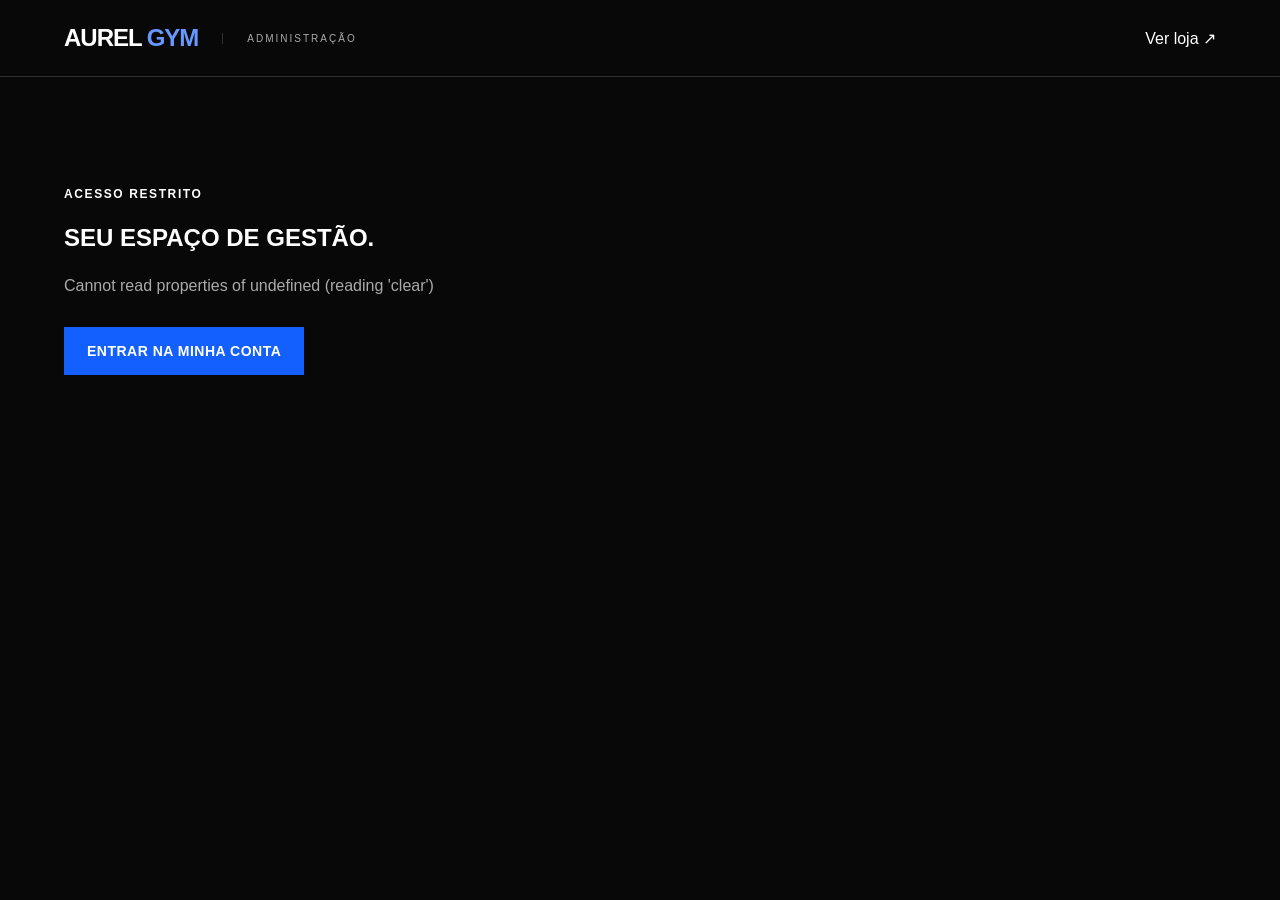
==== commit 9692d969: "Add demo checkout and sales dashboard" ====
--- a/admin.html
+++ b/admin.html
@@ -11,6 +11,7 @@
   <script defer src="supabase.vendor.js"></script>
   <script defer src="database.js"></script>
   <script defer src="admin.js"></script>
+  <script defer src="admin-sales.js"></script>
 </head>
 <body>
   <header class="admin-header">
@@ -40,6 +41,7 @@
       <nav class="admin-tabs" aria-label="Seções do painel">
         <button data-section="products" aria-current="page">Produtos</button>
         <button data-section="categories">Categorias</button>
+        <button data-section="sales">Vendas e pedidos</button>
         <button data-section="customers">Clientes</button>
       </nav>
       <section id="productsSection" aria-labelledby="productsTitle">
@@ -52,6 +54,17 @@
         <div class="section-heading"><div><h2 id="categoriesTitle">Categorias</h2><p>Organize as peças do seu catálogo.</p></div></div>
         <form id="categoryForm" class="category-form"><label for="categoryName">Nome da categoria<input id="categoryName" minlength="1" maxlength="60" required placeholder="Ex.: Acessórios" /></label><button type="submit" class="button primary">Adicionar categoria</button></form>
         <ul id="categoryList" class="category-list"></ul>
+      </section>
+      <section id="salesSection" hidden aria-labelledby="salesTitle">
+        <div class="section-heading"><div><h2 id="salesTitle">Vendas e pedidos</h2><p>Pedidos registrados na demonstração. Os pagamentos não são cobrados.</p></div><button id="refreshSales" class="button secondary">Atualizar vendas</button></div>
+        <div class="sales-summary"><article><span>Pedidos registrados</span><strong id="salesOrderCount">0</strong></article><article><span>Valor total simulado</span><strong id="salesTotal">R$ 0,00</strong></article></div>
+        <div class="sales-charts">
+          <article class="sales-chart-card"><h3>Vendas por período</h3><p>Valor simulado por dia · últimos 7 dias</p><canvas id="salesByDay" height="250" aria-label="Gráfico de vendas por dia"></canvas></article>
+          <article class="sales-chart-card"><h3>Produtos mais vendidos</h3><p>Unidades registradas por produto</p><canvas id="salesByProduct" height="250" aria-label="Gráfico de unidades por produto"></canvas></article>
+        </div>
+        <div class="section-heading sales-table-heading"><div><h2>Pedidos recentes</h2><p>O CPF é exibido somente com os quatro últimos dígitos.</p></div></div>
+        <div class="admin-table-wrap"><table><thead><tr><th>Pedido</th><th>Cliente e entrega</th><th>Itens</th><th>Pagamento</th><th>Total simulado</th><th>Data</th><th>Situação</th></tr></thead><tbody id="orderRows"></tbody></table></div>
+        <p id="ordersEmpty" class="admin-empty" hidden>Nenhum pedido registrado ainda.</p>
       </section>
       <section id="customersSection" hidden aria-labelledby="customersTitle">
         <div class="section-heading"><div><h2 id="customersTitle">Clientes cadastrados</h2><p>Dados de cadastro para atendimento. As senhas são protegidas pelo Supabase.</p></div></div>
--- a/admin.css
+++ b/admin.css
@@ -18,3 +18,6 @@
 .admin-empty,.admin-note { color:var(--muted); padding:20px 0; }.category-form { display:flex; gap:16px; align-items:flex-end; max-width:650px; margin:28px 0; }.category-form label { flex:1; }.category-list { list-style:none; padding:0; max-width:650px; }.category-list li { display:flex; justify-content:space-between; align-items:center; gap:16px; padding:18px 0; border-bottom:1px solid var(--line); }
 .admin-dialog { width:min(720px,95vw); max-height:90dvh; background:var(--surface); color:white; border:1px solid #444; padding:30px; }.admin-dialog::backdrop { background:#000c; backdrop-filter:blur(4px); }.dialog-heading { display:flex; align-items:center; justify-content:space-between; gap:20px; margin-bottom:25px; }.dialog-heading button { border:0; font-size:30px; }.admin-dialog fieldset { margin:0; padding:0; border:0; }.product-grid { display:grid; grid-template-columns:1fr 1fr; gap:20px; }.product-grid .wide { grid-column:1/-1; }.admin-dialog .check-label { flex-direction:row; align-items:center; }.check-label input { width:auto; accent-color:var(--blue); }.editor-actions { display:flex; gap:14px; margin-top:24px; }.admin-main button:disabled,.admin-dialog button:disabled { cursor:wait; opacity:.5; }#moreCustomers { margin-top:24px; }
 @media(max-width:760px) { .admin-label { display:none; }.admin-header { padding:20px 5vw; }.admin-main { margin-top:30px; }.admin-heading,.section-heading { align-items:flex-start; flex-direction:column; }.admin-stats { grid-template-columns:repeat(2,1fr); }.admin-stats article { padding:18px; }.admin-filters { flex-wrap:wrap; }.admin-filters label:first-child { flex-basis:100%; }.admin-filters label { flex:1; }.category-form { flex-direction:column; align-items:stretch; }.admin-dialog { padding:22px; }.product-grid { grid-template-columns:1fr; }.row-actions { flex-direction:column; }th,td { padding:14px; } }
+
+.sales-summary{display:grid;grid-template-columns:repeat(2,minmax(0,1fr));gap:16px;margin:24px 0}.sales-summary article,.sales-chart-card{background:var(--surface);border:1px solid var(--line);padding:22px}.sales-summary span{display:block;color:var(--muted);font-size:12px}.sales-summary strong{display:block;font-size:30px;margin-top:10px}.sales-charts{display:grid;grid-template-columns:1fr 1fr;gap:16px;margin:20px 0 40px}.sales-chart-card h3{font-size:16px}.sales-chart-card p{color:var(--muted);font-size:12px;margin:8px 0 18px}.sales-chart-card canvas{display:block;width:100%;height:250px}.sales-table-heading{margin-top:40px}.order-items{min-width:210px;font-size:12px;line-height:1.6}.order-items small{display:block;color:var(--muted)}.order-address{min-width:220px;font-size:12px;line-height:1.5}.order-address small{display:block;color:var(--muted);margin-top:4px}.order-status{min-width:130px;padding:9px;background:#101010;color:white;border:1px solid #414141}.demo-tag{display:inline-block;background:#332d17;color:#f1d884;padding:5px 8px;font-size:10px;white-space:nowrap}
+@media(max-width:760px){.sales-charts{grid-template-columns:1fr}.sales-summary strong{font-size:24px}.sales-summary article,.sales-chart-card{padding:17px}.sales-summary{gap:10px}.sales-summary article{padding:15px}.sales-table-heading{margin-top:28px}}
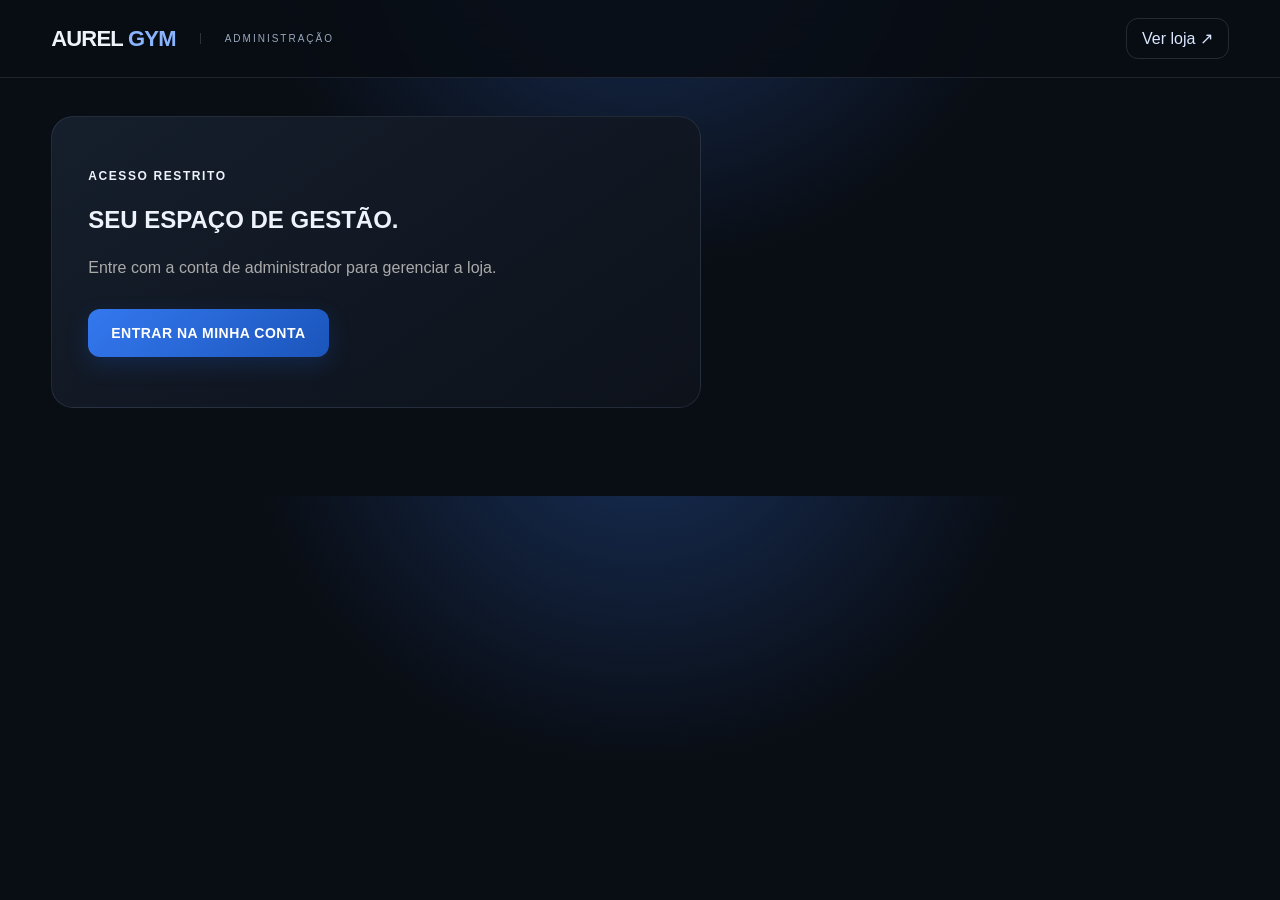
==== commit 4c3e2006: "Polish admin charts and return to store after checkout" ====
--- a/admin.html
+++ b/admin.html
@@ -10,8 +10,8 @@
   <link rel="stylesheet" href="admin.css" />
   <script defer src="supabase.vendor.js"></script>
   <script defer src="database.js"></script>
+  <script defer src="admin-sales.js"></script>
   <script defer src="admin.js"></script>
-  <script defer src="admin-sales.js"></script>
 </head>
 <body>
   <header class="admin-header">
@@ -61,6 +61,7 @@
         <div class="sales-charts">
           <article class="sales-chart-card"><h3>Vendas por período</h3><p>Valor simulado por dia · últimos 7 dias</p><canvas id="salesByDay" height="250" aria-label="Gráfico de vendas por dia"></canvas></article>
           <article class="sales-chart-card"><h3>Produtos mais vendidos</h3><p>Unidades registradas por produto</p><canvas id="salesByProduct" height="250" aria-label="Gráfico de unidades por produto"></canvas></article>
+          <article class="sales-chart-card"><h3>Faturamento por produto</h3><p>Valor acumulado por peça</p><canvas id="salesByRevenueProduct" height="250" aria-label="Gráfico de faturamento por produto"></canvas></article>
         </div>
         <div class="section-heading sales-table-heading"><div><h2>Pedidos recentes</h2><p>O CPF é exibido somente com os quatro últimos dígitos.</p></div></div>
         <div class="admin-table-wrap"><table><thead><tr><th>Pedido</th><th>Cliente e entrega</th><th>Itens</th><th>Pagamento</th><th>Total simulado</th><th>Data</th><th>Situação</th></tr></thead><tbody id="orderRows"></tbody></table></div>
--- a/admin.css
+++ b/admin.css
@@ -21,3 +21,54 @@
 
 .sales-summary{display:grid;grid-template-columns:repeat(2,minmax(0,1fr));gap:16px;margin:24px 0}.sales-summary article,.sales-chart-card{background:var(--surface);border:1px solid var(--line);padding:22px}.sales-summary span{display:block;color:var(--muted);font-size:12px}.sales-summary strong{display:block;font-size:30px;margin-top:10px}.sales-charts{display:grid;grid-template-columns:1fr 1fr;gap:16px;margin:20px 0 40px}.sales-chart-card h3{font-size:16px}.sales-chart-card p{color:var(--muted);font-size:12px;margin:8px 0 18px}.sales-chart-card canvas{display:block;width:100%;height:250px}.sales-table-heading{margin-top:40px}.order-items{min-width:210px;font-size:12px;line-height:1.6}.order-items small{display:block;color:var(--muted)}.order-address{min-width:220px;font-size:12px;line-height:1.5}.order-address small{display:block;color:var(--muted);margin-top:4px}.order-status{min-width:130px;padding:9px;background:#101010;color:white;border:1px solid #414141}.demo-tag{display:inline-block;background:#332d17;color:#f1d884;padding:5px 8px;font-size:10px;white-space:nowrap}
 @media(max-width:760px){.sales-charts{grid-template-columns:1fr}.sales-summary strong{font-size:24px}.sales-summary article,.sales-chart-card{padding:17px}.sales-summary{gap:10px}.sales-summary article{padding:15px}.sales-table-heading{margin-top:28px}}
+
+/* Aurel administration refresh */
+body{background:radial-gradient(ellipse at 50% -20%,#18305a 0,transparent 44%),#090d14;color:#eef3fb}
+.admin-header{position:sticky;top:0;z-index:20;padding:18px max(4vw,24px);background:rgba(9,13,20,.88);backdrop-filter:blur(16px);border-bottom:1px solid rgba(148,163,184,.16)}
+.admin-brand{font-size:22px;letter-spacing:-.8px}.admin-brand span{color:#8bb4ff}
+.admin-label{border-left-color:rgba(148,163,184,.25);color:#9aa8bb}
+.admin-store{padding:10px 15px;border:1px solid rgba(148,163,184,.2);border-radius:12px;color:#dbe8ff;transition:.2s}
+.admin-store:hover{border-color:#7ba8ff;background:rgba(62,112,206,.12)}
+.admin-main{width:min(1440px,92vw);margin:38px auto 88px}
+.admin-heading{padding:6px 2px 22px}
+.admin-heading h1{font-size:clamp(28px,3.3vw,44px);line-height:1.05;letter-spacing:-1.7px}
+.admin-heading p{color:#a8b4c6;font-size:13px}
+.admin-heading .eyebrow{color:#8db5ff;letter-spacing:2px}
+.admin-stats{gap:14px;margin:18px 0 22px}
+.admin-stats article{position:relative;overflow:hidden;border:1px solid rgba(148,163,184,.15);border-radius:18px;padding:22px 24px;background:linear-gradient(145deg,rgba(24,34,50,.98),rgba(15,21,31,.98));box-shadow:0 12px 34px rgba(0,0,0,.14);transition:transform .2s,border-color .2s}
+.admin-stats article:hover{transform:translateY(-3px);border-color:rgba(125,166,245,.45)}
+.admin-stats article::after{content:"";position:absolute;right:-28px;top:-40px;width:100px;height:100px;border-radius:50%;background:rgba(105,151,255,.09)}
+.admin-stats span{font-size:11px;text-transform:uppercase;letter-spacing:.8px;color:#a8b4c6}
+.admin-stats strong{font-size:clamp(28px,3vw,36px);letter-spacing:-1px;margin-top:12px}
+.admin-tabs{position:sticky;top:70px;z-index:10;display:flex;gap:8px;padding:8px;margin:0 0 24px;border:1px solid rgba(148,163,184,.15);border-radius:16px;background:rgba(15,21,31,.9);backdrop-filter:blur(12px)}
+.admin-tabs button{padding:11px 16px;border:0;border-radius:11px;color:#aab7ca;font-size:12px;font-weight:700;transition:.2s}
+.admin-tabs button:hover{color:#fff;background:rgba(148,163,184,.1)}
+.admin-tabs [aria-current]{color:#f5f8ff;background:linear-gradient(135deg,#2865d8,#17449b);box-shadow:0 5px 16px rgba(27,86,191,.28)}
+#adminApp>section{padding:26px;border:1px solid rgba(148,163,184,.14);border-radius:22px;background:linear-gradient(145deg,rgba(18,25,36,.96),rgba(13,18,27,.97));box-shadow:0 18px 55px rgba(0,0,0,.18)}
+.section-heading h2{font-size:22px;letter-spacing:-.5px}
+.section-heading p{color:#a0adbf;font-size:12px}
+.admin-main .button,.admin-dialog .button{border-radius:12px;font-weight:700;transition:transform .18s,filter .18s}
+.admin-main .button:hover,.admin-dialog .button:hover{transform:translateY(-1px);filter:brightness(1.1)}
+.admin-main .button.primary,.admin-dialog .button.primary{background:linear-gradient(135deg,#3478ef,#1b55bb);box-shadow:0 8px 22px rgba(24,86,194,.23)}
+.admin-main input,.admin-main select,.admin-dialog input,.admin-dialog select,.admin-dialog textarea{border-radius:11px;border-color:rgba(148,163,184,.2);background:#0c121c;color:#f4f7fb}
+.admin-main label,.admin-dialog label{color:#c6d0de}
+.admin-table-wrap{border:1px solid rgba(148,163,184,.15);border-radius:16px;background:rgba(8,12,19,.34)}
+table{min-width:680px}th{background:rgba(119,151,202,.08);color:#99a9bf}th,td{border-bottom-color:rgba(148,163,184,.12)}tbody tr{transition:background .15s}tbody tr:hover{background:rgba(114,151,211,.055)}
+.product-cell img{border-radius:10px;border:1px solid rgba(148,163,184,.18)}
+.row-actions button,.category-list button{border-radius:9px;background:rgba(255,255,255,.025);transition:.18s}.row-actions button:hover,.category-list button:hover{border-color:#77a5fa;color:#d7e6ff}
+.sales-summary article,.sales-chart-card{border-color:rgba(148,163,184,.15);border-radius:17px;background:linear-gradient(145deg,rgba(23,32,46,.98),rgba(14,20,30,.98));box-shadow:0 12px 28px rgba(0,0,0,.12)}
+.sales-summary span,.sales-chart-card p{color:#a8b4c6}
+.sales-summary strong{letter-spacing:-.8px}
+.sales-chart-card h3{font-size:15px;letter-spacing:-.2px}
+.sales-charts{grid-template-columns:repeat(3,minmax(0,1fr));gap:14px}
+.sales-chart-card{min-width:0;padding:19px}
+.sales-chart-card canvas{height:250px}
+.sales-chart-card{overflow:hidden}
+.order-status{border-radius:9px;background:#0c121c;border-color:rgba(148,163,184,.2)}
+.demo-tag{border-radius:999px;background:rgba(246,198,89,.12);color:#f2d486;border:1px solid rgba(246,198,89,.16)}
+.admin-dialog{border-radius:20px;background:#111925;border-color:rgba(148,163,184,.22);box-shadow:0 24px 80px #0009}
+.admin-gate{padding:50px 36px;border:1px solid rgba(148,163,184,.15);border-radius:22px;background:linear-gradient(145deg,rgba(22,31,45,.98),rgba(13,18,27,.98))}
+.admin-message.is-error{color:#ff9d9d}
+@media(max-width:1080px){.sales-charts{grid-template-columns:repeat(2,minmax(0,1fr))}}
+@media(max-width:760px){.admin-main{width:92vw;margin-top:24px}.admin-header{padding:16px 4vw;gap:12px}.admin-tabs{top:63px;gap:4px;overflow:auto}.admin-tabs button{white-space:nowrap;padding:10px 12px}.admin-stats{gap:10px}.admin-stats article{padding:16px}.admin-stats span{font-size:9px}.admin-heading{align-items:flex-start}.admin-heading .button{align-self:flex-start}#adminApp>section{padding:17px;border-radius:17px}.sales-charts{grid-template-columns:1fr}.sales-chart-card{padding:17px}.admin-gate{padding:32px 22px}}
+@media(prefers-reduced-motion:reduce){.admin-stats article,.admin-main .button,.admin-dialog .button{transition:none}.admin-stats article:hover,.admin-main .button:hover,.admin-dialog .button:hover{transform:none}}
